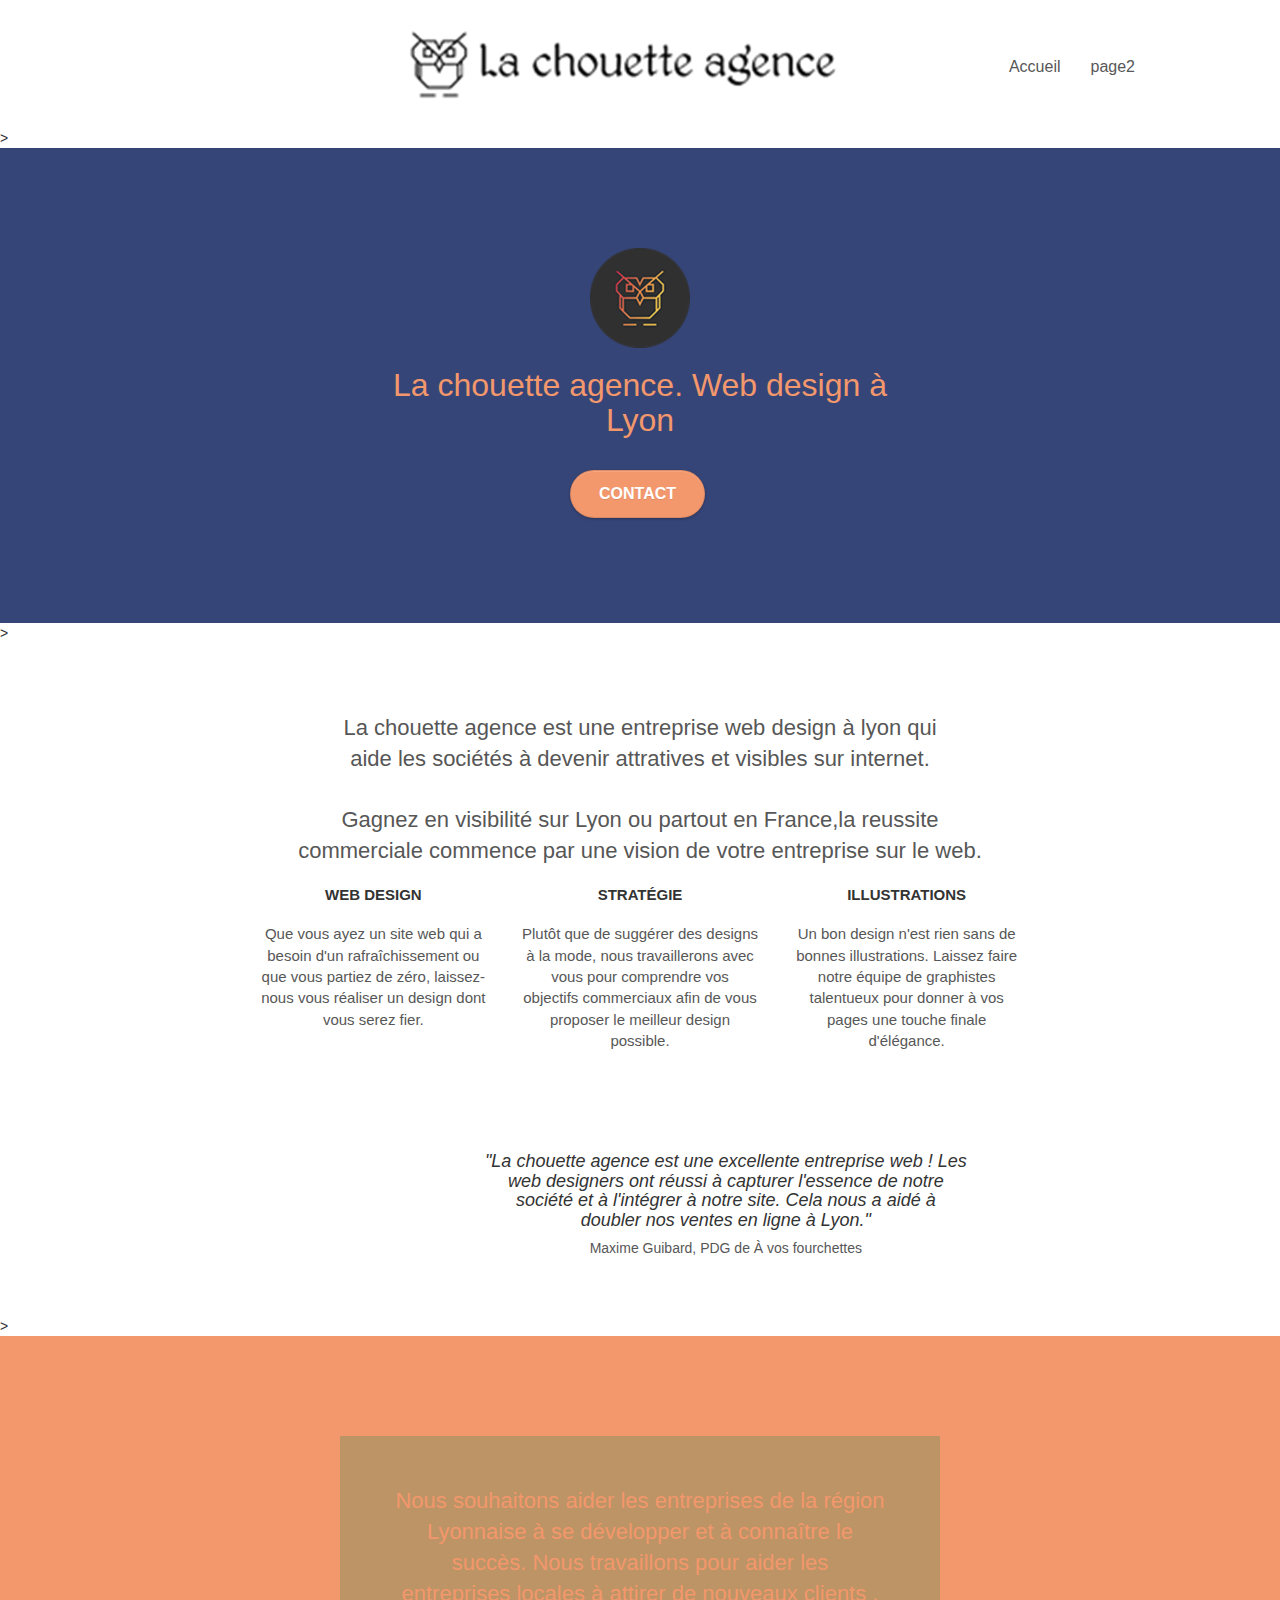
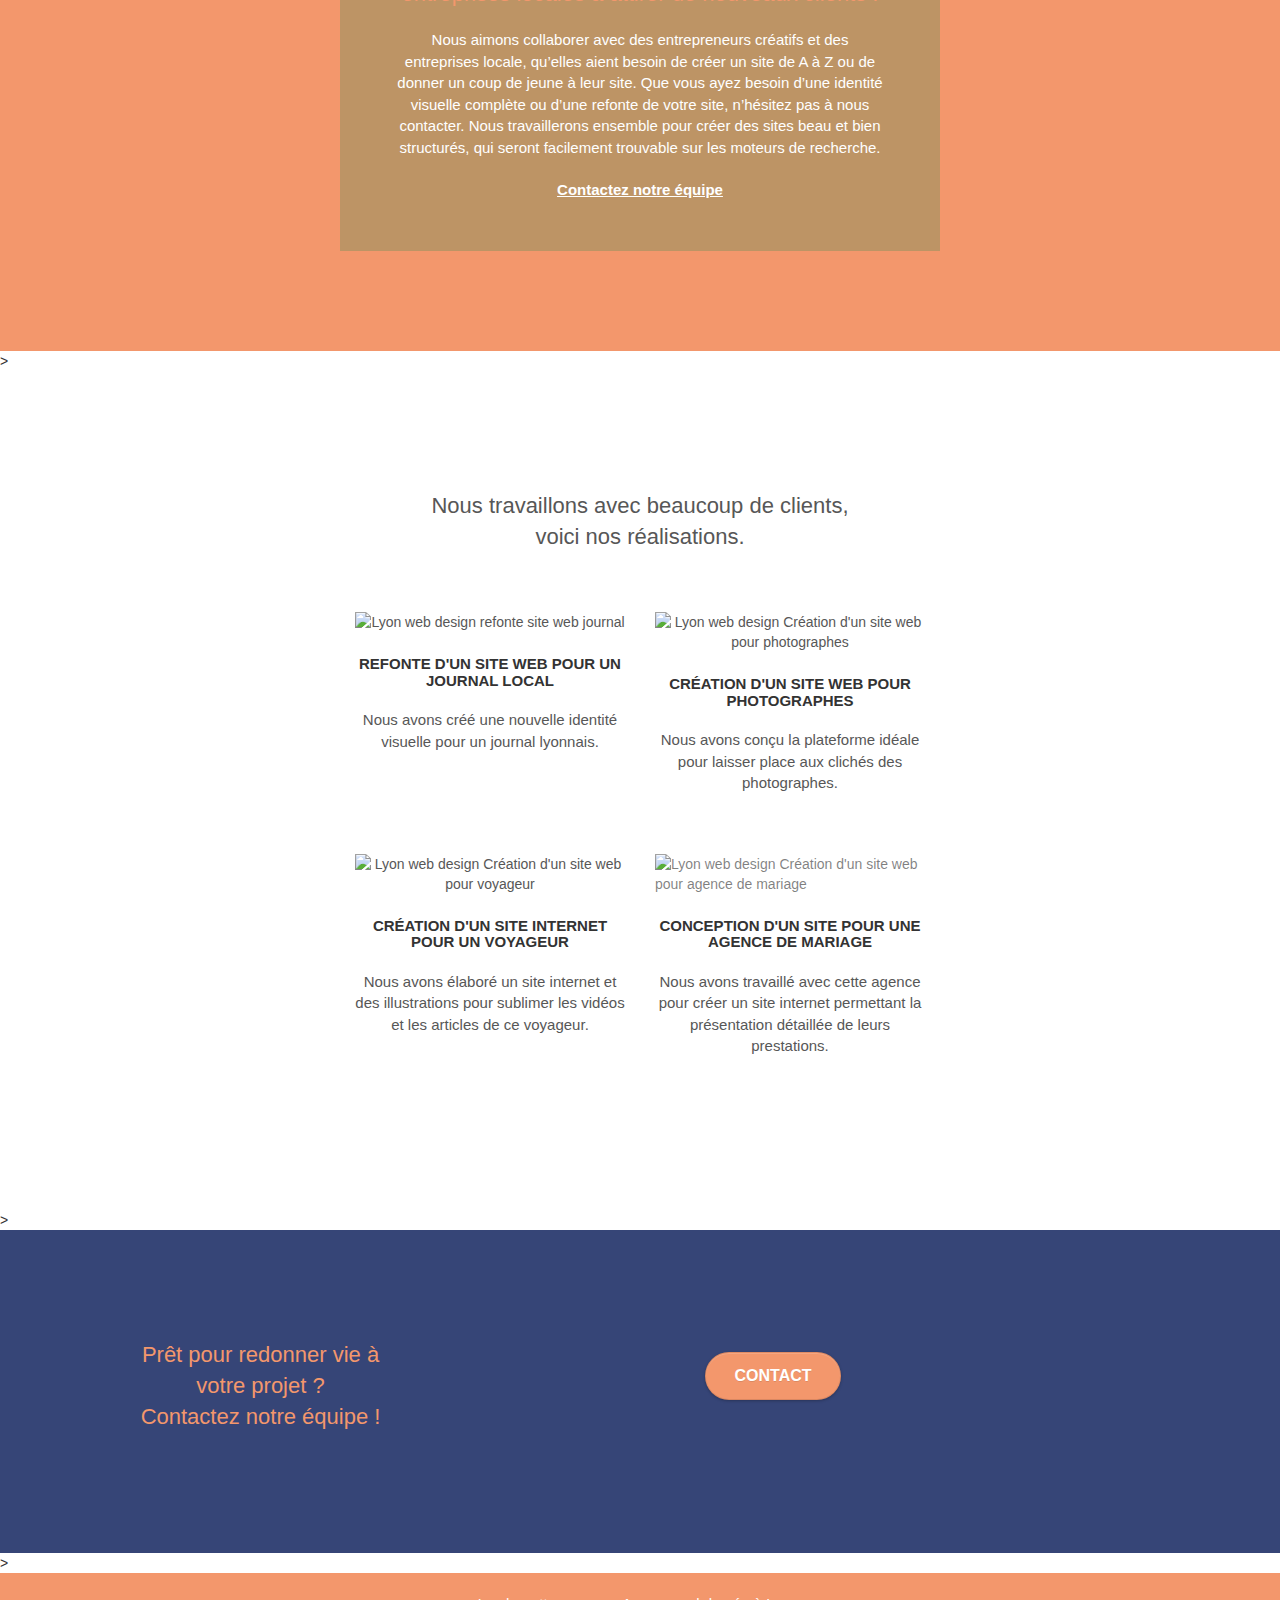
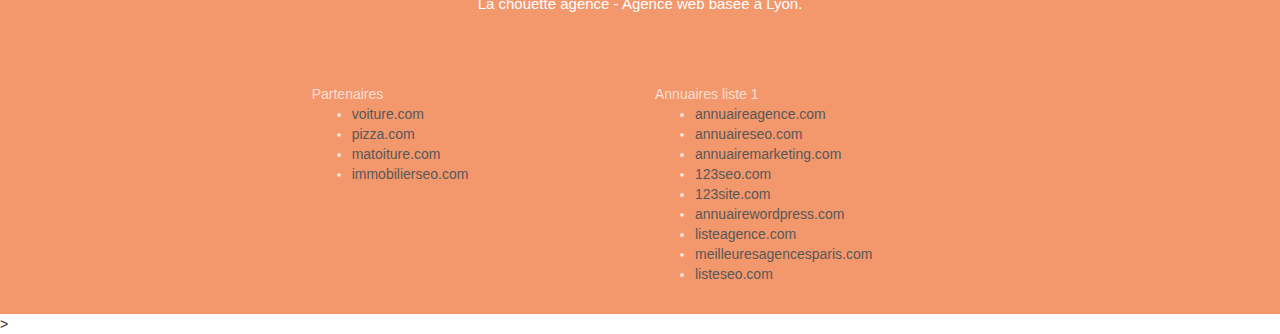
==== index.html @ c23e9126 "correction row" ====
<!doctype html>
<html lang="fr">
<head>
    <meta charset="utf-8">
    <meta name="description" content="La chouette agence est une entreprise web design à lyon qui aide les sociétés à devenir attratives et visibles sur internet. Gagnez en visibilité sur Lyon ou partout en France,la reussite commerciale commence par une vision de votre entreprise sur le web.">
    <meta name="viewport" content="width=device-width, initial-scale=1.0, viewport-fit=cover">
    <link rel="shortcut icon" type="image/png" href="favicon.jpg">
    
	<link rel="stylesheet" type="text/css" href="./css/bootstrap.min.css">
	<link rel="stylesheet" type="text/css" href="style.min.css">
	<link rel="stylesheet" type="text/css" href="./css/font-awesome.min.css">
	<link rel="stylesheet" type="text/css" href="./css/et-line.min.css">
	
    
	<script src="./js/jquery-2.1.0.min.js"></script>
	<script src="./js/bootstrap.min.js"></script>
	<script src="./js/blocs.min.js"></script>
	<script src="./js/jquery.touchSwipe.min.js" defer></script>
	<script src="./js/gmaps.min.js"></script>

	<title>La Chouette Agence Entreprise Web Design Lyon</title>
    
<!-- Analytics -->
 
<!-- Analytics END -->
    
</head>
<body>
<!-- Principal conteneur -->
	<main class="page-container">
<!-- bloc-0 -->
		<header class="bloc bgc-white l-bloc " id="bloc-0">
			<div class="container bloc-sm">
				<nav class="navbar row">
					<div class="navbar-header">
						<a class="navbar-brand" href="index.html"><img src="img/la-chouette-agence.png" alt="paris web design logo agence"/></a>
						<button id="nav-toggle" type="button" class="ui-navbar-toggle navbar-toggle" data-toggle="collapse" data-target=".navbar-1">
							<span class="sr-only">Toggle navigation</span><span class="icon-bar"></span><span class="icon-bar"></span><span class="icon-bar"></span>
						</button>
					</div>
					<div class="collapse navbar-collapse navbar-1 special-dropdown-nav">
						<ul class="site-navigation nav navbar-nav">
							<li>
								<a href="index.html">Accueil</a>
							</li>
							<li>
								<a href="page2.html">page2</a>
							</li>
						</ul>
					</div>
				</nav>
			</div>
		</header>>
<!-- bloc-0 END -->

<!-- bloc-1-presentation -->
		<section class="bloc bgc-dark-slate-blue bg-banniere d-bloc bg-t-edge bloc-bg-texture texture-paper b-parallax" id="bloc-1-hero">
			<div class="container bloc-lg">
				<div class="row tight-width-whitespace">
					<div class="col-sm-12">
						<img src="img/logo.png" class="logo center-block image-resize-mode" alt="logo La chouette agence web Design Lyon" />
						<h1 class="text-center hero-bloc-text tc-white ">La chouette agence. Web design à Lyon</h1>
						<div class="text-center">
						<a href="page2.html" class="btn btn-lg btn-clean btn-rd cta-hero btn-atomic-tangerine" id="cta-hero">Contact</a>
						</div>
					</div>
				</div>
			</div>
		</section>>
<!-- bloc-1-presentation END -->

<!-- bloc-2-services -->
		<section class="bloc bgc-white l-bloc" id="bloc-2-services">
			<div class="container bloc-md">
				<div class="row">
					<div class="col-sm-12 text-center">
						<h2>La chouette agence est une entreprise web design à lyon qui
						<br>
						aide les sociétés à devenir attratives et visibles sur internet.
						<br>
						<br>
						Gagnez en visibilité sur Lyon ou partout en France,la reussite
						<br>
						commerciale commence par une vision de votre entreprise sur le web.
						</h2>
					</div>
				</div>
				<div class="row voffset-lg med-width-whitespace">
					<div class="col-sm-4">
						<div class="text-center"><span class="et-icon-browser sm-shadow icon-dark-slate-blue icons icon-lg"></span>
						</div>
						<h3 class="mg-md text-center">Web design</h3>
						<p class="text-center ">
							Que vous ayez un site web qui a besoin d'un rafraîchissement ou que vous partiez de zéro, laissez-nous vous réaliser un design dont vous serez fier.
						</p>
					</div>
					<div class="col-sm-4">
						<div class="text-center"><span class="et-icon-presentation sm-shadow icon-dark-slate-blue icons icon-lg"></span>
						</div>
						<h3 class="mg-md text-center">Stratégie</h3>
						<p class="text-center ">
							Plutôt que de suggérer des designs à la mode, nous travaillerons avec vous pour comprendre vos objectifs commerciaux afin de vous proposer le meilleur design possible.
						</p>
					</div>
					<div class="col-sm-4">
						<div class="text-center"><span class="et-icon-edit sm-shadow icon-dark-slate-blue icons icon-lg"></span>
						</div>
						<h3 class="mg-md text-center">Illustrations</h3>
						<p class="text-center ">
							Un bon design n'est rien sans de bonnes illustrations. Laissez faire notre équipe de graphistes talentueux pour donner à vos pages une touche finale d'élégance.
						</p>
					</div>
				</div>
				<div class="row voffset-lg voffset">
					<div class="col-xs-12 col-md-8 col-md-offset-2 text-center">
						<h4>"La chouette agence est une excellente entreprise web ! Les <br>
						web designers ont réussi à capturer l'essence de notre <br>
						société et à l'intégrer à notre site. Cela nous a aidé à <br>
						doubler nos ventes en ligne à Lyon."</h4>
						<h5>Maxime Guibard, PDG de À vos fourchettes</h5>
					</div>
				</div>
			</div>
		</section>>
<!-- bloc-2-services END -->

<!-- bloc-3-what-i-do -->
		<section class="bloc tc-white bgc-atomic-tangerine bg-presentation d-bloc bloc-bg-texture texture-paper b-parallax" id="bloc-3-what-i-do">
			<div class="container bloc-lg">
				<div class="row tight-width-whitespace black-background">
					<div class="col-sm-12">
						<h2 class="mg-md text-center tc-white">
							Nous souhaitons aider les entreprises de la région Lyonnaise à se développer et à connaître le succès. Nous travaillons pour aider les entreprises locales à attirer de nouveaux clients .</h2>
						<p class="text-center white">
							Nous aimons collaborer avec des entrepreneurs créatifs et des entreprises locale, qu’elles aient besoin de créer un site de A à Z ou de donner un coup de jeune à leur site. Que vous ayez besoin d’une identité visuelle complète ou d’une refonte de votre site, n’hésitez pas à nous contacter. Nous travaillerons ensemble pour créer des sites beau et bien structurés, qui seront facilement trouvable sur les moteurs de recherche. <br><br><a class="ltc-white bold-link" href="page2.html">Contactez notre équipe</a>
						</p>
					</div>
				</div>
			</div>
		</section>>
<!-- bloc-3-what-i-do END -->

<!-- bloc-4-portfolio -->
		<section class="bloc bgc-white bg-lines-h2-bg bg-repeat l-bloc" id="bloc-4-portfolio">
			<div class="container bloc-lg">
				<div class="row">
					<div class="col-sm-12 text-center">
						<h2>Nous travaillons avec beaucoup de clients,<br>
							voici nos réalisations.</h2>
					</div>
				</div>
				<div class="row tight-width-whitespace portfolio-row">
					<div class="col-sm-6">
						<a href="#" data-lightbox="img/1.jpg" data-gallery-id="gallery-1" data-caption="Refonte d'un site web pour un journal local" data-frame="snapshot-lb"><img src="img/1.jpg" alt="Lyon web design refonte site web journal" class="img-responsive portfolio-thumb" /></a>
						<h3 class="mg-md text-center">Refonte d'un site web pour un journal local</h3>
						<p class="text-center">Nous avons créé une nouvelle identité visuelle pour un journal lyonnais.</p>
					</div>
					<div class="col-sm-6">
						<a href="#" data-lightbox="img/2.jpg" data-gallery-id="gallery-1" data-caption="Création d'un site web pour photographes" data-frame="snapshot-lb"><img src="img/2.jpg" class="img-responsive portfolio-thumb" alt="Lyon web design  Création d'un site web pour photographes" />
						</a>
						<h3 class="mg-md text-center">Création d'un site web pour photographes</h3>
						<p class="text-center">Nous avons conçu la plateforme idéale pour laisser place aux clichés des photographes.</p>
					</div>
				</div>
				<div class="row tight-width-whitespace portfolio-row">
					<div class="col-sm-6">
						<a href="#" data-lightbox="img/3.bmp" data-gallery-id="gallery-1" data-caption="Création d'un site internet pour un voyageur" data-frame="snapshot-lb"><img src="img/3.jpeg" class="img-responsive portfolio-thumb" alt="Lyon web design Création d'un site web pour voyageur"/></a>
						<h3 class="mg-md text-center">Création d'un site internet pour un voyageur</h3>
						<p class="text-center">Nous avons élaboré un site internet et des illustrations pour sublimer les vidéos et les articles de ce voyageur.</p>
					</div>
					<div class="col-sm-6">
						<a href="#" data-lightbox="img/4.bmp" data-gallery-id="gallery-1" data-caption="Conception d'un site pour une agence de mariage" data-frame="snapshot-lb"></a><img src="img/4.jpeg" class="img-responsive portfolio-thumb" alt="Lyon web design Création d'un site web pour agence de mariage" />
						<h3 class="mg-md text-center">Conception d'un site pour une agence de mariage</h3>
						<p class="text-center">Nous avons travaillé avec cette agence pour créer un site internet permettant la présentation détaillée de leurs prestations.</p>
					</div>
				</div>
			</div>
		</section>>
<!-- bloc-4-portfolio END -->

<!-- bloc-5-cta -->
		<section class="bloc bgc-dark-slate-blue bg-banniere d-bloc bloc-bg-texture texture-paper" id="bloc-5-cta">
			<div class="container bloc-lg">
				<div class="row">
					<h2 class="mg-md text-center tc-white">Prêt pour redonner vie à votre projet ?<br>Contactez notre équipe !</h2>
					<div class="col-sm-12 text-center">
						<a href="page2.html" class="btn btn-atomic-tangerine btn-clean btn-rd btn-lg cta-hero">Contact</a>
					</div>
				</div>
			</div>
		</section>>
<!-- bloc-5-cta END -->

<!-- Footer - bloc-8 -->
		<footer class="bloc bgc-atomic-tangerine d-bloc" id="bloc-8">
			<div class="container bloc-sm">
				<div class="row">
					<div class="col-sm-12">
						<p class="text-center white">La chouette agence - Agence web basée à Lyon.<br></p>
						<div class="row row-no-gutters social">
							<div class="col-sm-3">
								<div class="text-center">
									<a class="social" href="index.html"><span class="fa fa-twitter icon-md"></span></a>
								</div>
							</div>
							<div class="col-sm-3">
								<div class="text-center">
									<a class="social" href="index.html"><span class="fa fa-facebook icon-md"></span></a>
								</div>
							</div>
							<div class="col-sm-3">
								<div class="text-center">
									<a class="social" href="index.html"><span class="fa fa-dribbble icon-md"></span></a>
								</div>
							</div>
							<div class="col-sm-3">
								<div class="text-center">
									<a class="social" href="index.html"><span class="fa fa-instagram icon-md"></span></a>
								</div>
							</div>
							<div class="keywords" style="color:#F3976C;">Agence web à paris, stratégie web, web design, illustrations, design de site web, site web, web, internet, site internet, site</div>
						</div>
						<div class="row footer-li">
							<div class="col-sm-4">Partenaires
								<ul>
									<li><a href="voiture.com">voiture.com</a></li>
									<li><a href="pizza.com">pizza.com</a></li>
									<li><a href="matoiture.com">matoiture.com</a></li>
									<li><a href="immobilierseo.com">immobilierseo.com</a></li>
								</ul>		
							</div>
							<div class="col-sm-4">Annuaires liste 1
								<ul>
									<li><a href="annuaireagence.com">annuaireagence.com</a></li>
									<li><a href="annuaireseo.com">annuaireseo.com</a></li>
									<li><a href="annuairemarketing.com">annuairemarketing.com</a></li>
									<li><a href="123seoture.com">123seo.com</a></li>
									<li><a href="123site.com">123site.com</a></li>
									<li><a href="annuairewordpress.com">annuairewordpress.com</a></li>
									<li><a href="listeagence.com">listeagence.com</a></li>
									<li><a href="meilleuresagencesparis.com">meilleuresagencesparis.com</a></li>
									<li><a href="listeseo.com">listeseo.com</a></li>
								</ul>
							</div>
							<!-- <div class="col-sm-4">Annuaires liste 2
								<ul>
									<li><a href="betterseo.com">betterseo.com</a></li>
									<li><a href="ameliorerseo.com">ameliorerseo.com</a></li>
									<li><a href="seojuicelien.com">seojuicelien.com</a></li>
									<li><a href="meilleursliens.com">meilleursliens.com</a></li>
									<li><a href="liensagogo.com">liensagogo.com</a></li>
									<li><a href="backlink.com">backlink.com</a></li>
									<li><a href="linkjuiceannuaire.com">linkjuiceannuaire.com</a></li>
									<li><a href="remontersurgoogle.com">remontersurgoogle.com</a></li>
									<li><a href="vraiseofiable.com">vraiseofiable.com</a></li>
								</ul>
							</div> -->
						</div>
					</div>
				</div>
			</div>
		</footer>>
<!-- Footer - bloc-8 END -->

	</main>
<!-- Principal conteneur END -->
    

</body>
</html>
---- style.min.css ----
.logo {
  height: 100px;
}
a,
button {
  outline: 0 !important;
}
.scrollToTop,
a,
button {
  transition: all 0.3s ease-in-out;
}
body {
  margin: 0;
  padding: 0;
  background: #fff;
  overflow-x: hidden;
  -webkit-font-smoothing: antialiased;
  -moz-osx-font-smoothing: grayscale;
}
a:hover {
  text-decoration: none;
  cursor: pointer;
}
#page-loading-blocs-notifaction {
  position: fixed;
  top: 0;
  bottom: 0;
  width: 100%;
  z-index: 100000;
  background: url(img/pageload-spinner.gif) center center no-repeat #fff;
}
.bloc {
  width: 100%;
  clear: both;
  background: 50% 50% no-repeat;
  padding: 0 50px;
  -webkit-background-size: cover;
  -moz-background-size: cover;
  -o-background-size: cover;
  background-size: cover;
  position: relative;
}
.bloc .container {
  padding-left: 0;
  padding-right: 0;
}
.bloc-lg {
  padding: 100px 50px;
}
.bloc-md {
  padding: 50px;
}
.bloc-sm {
  padding: 20px 50px;
}
.bg-b-edge,
.bg-bl-edge,
.bg-br-edge,
.bg-center,
.bg-l-edge,
.bg-r-edge,
.bg-repeat,
.bg-t-edge,
.bg-tl-edge,
.bg-tr-edge {
  -webkit-background-size: auto !important;
  -moz-background-size: auto !important;
  -o-background-size: auto !important;
  background-size: auto !important;
}
.bg-repeat {
  background: 0 0;
}
.bg-t-edge {
  background: top no-repeat;
}
.bloc-bg-texture::before {
  content: "";
  background-size: 2px 2px;
  position: absolute;
  top: 0;
  bottom: 0;
  left: 0;
  right: 0;
}
.texture-paper::before {
  background: url(img/texture-paper.png);
  background-size: 280px 280px;
}
.b-parallax {
  background-attachment: fixed;
}
.d-bloc {
  color: rgba(255, 255, 255, 0.7);
}
.d-bloc button:hover {
  color: rgba(255, 255, 255, 0.9);
}
.d-bloc .icon-round,
.d-bloc .icon-rounded,
.d-bloc .icon-semi-rounded-a,
.d-bloc .icon-semi-rounded-b,
.d-bloc .icon-square {
  border-color: rgba(255, 255, 255, 0.9);
}
.d-bloc .divider-h span {
  border-color: rgba(255, 255, 255, 0.2);
}
.d-bloc .a-btn,
.d-bloc .navbar a,
.d-bloc .navbar-brand,
.d-bloc a .icon-lg,
.d-bloc a .icon-md,
.d-bloc a .icon-sm,
.d-bloc a .icon-xl,
.d-bloc h1 a,
.d-bloc h2 a,
.d-bloc h3 a,
.d-bloc h4 a,
.d-bloc h5 a,
.d-bloc h6 a,
.d-bloc p a {
  color: rgba(255, 255, 255, 0.6);
}
.d-bloc .a-btn:hover,
.d-bloc .navbar a:hover,
.d-bloc .navbar-brand:hover,
.d-bloc a:hover .icon-lg,
.d-bloc a:hover .icon-md,
.d-bloc a:hover .icon-sm,
.d-bloc a:hover .icon-xl,
.d-bloc h1 a:hover,
.d-bloc h2 a:hover,
.d-bloc h3 a:hover,
.d-bloc h4 a:hover,
.d-bloc h5 a:hover,
.d-bloc h6 a:hover,
.d-bloc p a:hover {
  color: rgba(255, 255, 255, 1);
}
.d-bloc .navbar-toggle .icon-bar {
  background: rgba(255, 255, 255, 1);
}
.d-bloc .btn-wire,
.d-bloc .btn-wire:hover {
  color: rgba(255, 255, 255, 1);
  border-color: rgba(255, 255, 255, 1);
}
.d-bloc .panel {
  color: rgba(0, 0, 0, 0.5);
}
.d-bloc .panel button:hover {
  color: rgba(0, 0, 0, 0.7);
}
.d-bloc .panel icon {
  border-color: rgba(0, 0, 0, 0.7);
}
.d-bloc .panel .divider-h span {
  border-color: rgba(0, 0, 0, 0.1);
}
.d-bloc .panel .a-btn {
  color: rgba(0, 0, 0, 0.6);
}
.d-bloc .panel .a-btn:hover {
  color: rgba(0, 0, 0, 1);
}
.d-bloc .panel,
.l-bloc {
  color: rgba(0, 0, 0, 0.5);
}
.d-bloc .panel button:hover,
.l-bloc button:hover {
  color: rgba(0, 0, 0, 0.7);
}
.l-bloc .icon-round,
.l-bloc .icon-rounded,
.l-bloc .icon-semi-rounded-a,
.l-bloc .icon-semi-rounded-b,
.l-bloc .icon-square {
  border-color: rgba(0, 0, 0, 0.7);
}
.d-bloc .panel .divider-h span,
.l-bloc .divider-h span {
  border-color: rgba(0, 0, 0, 0.1);
}
.d-bloc .panel .a-btn,
.l-bloc .a-btn,
.l-bloc .navbar a,
.l-bloc .navbar-brand,
.l-bloc a .icon-lg,
.l-bloc a .icon-md,
.l-bloc a .icon-sm,
.l-bloc a .icon-xl,
.l-bloc h1 a,
.l-bloc h2 a,
.l-bloc h3 a,
.l-bloc h4 a,
.l-bloc h5 a,
.l-bloc h6 a,
.l-bloc p a {
  color: rgba(0, 0, 0, 0.6);
}
.d-bloc .panel .a-btn:hover,
.l-bloc .a-btn:hover,
.l-bloc .navbar a:hover,
.l-bloc .navbar-brand:hover,
.l-bloc a:hover .icon-lg,
.l-bloc a:hover .icon-md,
.l-bloc a:hover .icon-sm,
.l-bloc a:hover .icon-xl,
.l-bloc h1 a:hover,
.l-bloc h2 a:hover,
.l-bloc h3 a:hover,
.l-bloc h4 a:hover,
.l-bloc h5 a:hover,
.l-bloc h6 a:hover,
.l-bloc p a:hover {
  color: rgba(0, 0, 0, 1);
}
.l-bloc .navbar-toggle .icon-bar {
  color: rgba(0, 0, 0, 0.6);
}
.d-bloc .panel .btn-wire,
.d-bloc .panel .btn-wire:hover,
.l-bloc .btn-wire,
.l-bloc .btn-wire:hover {
  color: rgba(0, 0, 0, 0.7);
  border-color: rgba(0, 0, 0, 0.3);
}
.voffset {
  margin-top: 30px;
}
.voffset-lg {
  margin-top: 80px;
}
.row-no-gutters {
  margin-right: 0;
  margin-left: 0;
}
.row.row-no-gutters > [class*=" col-"],
.row.row-no-gutters > [class^="col-"] {
  padding-right: 0;
  padding-left: 0;
}
#bloc-1-hero h1 {
  font-size: 32px;
}
.navbar {
  margin-bottom: 0;
  z-index: 1;
}
.navbar-brand {
  height: auto;
  padding: 3px 15px;
  font-size: 25px;
  font-weight: 400;
  font-weight: 600;
  line-height: 44px;
}
.navbar-brand img {
  max-height: 200px;
  margin: 0 5px 0 0;
  display: inline;
}
.navbar-brand img[src$="svg"] {
  min-width: 100px;
}
.nav-center .navbar-brand img {
  margin: 0;
}
.navbar .nav {
  padding-top: 2px;
  margin-right: -16px;
  float: right;
  z-index: 1;
}
.nav-invert .navbar .nav,
.nav > li {
  float: left;
}
.nav > li {
  margin-top: 4px;
  font-size: 16px;
}
.navbar-nav .open .dropdown-menu > li > a {
  text-align: inherit;
}
.nav > li a:focus,
.nav > li a:hover {
  background: 0 0;
}
.navbar-toggle {
  margin: 10px 10px 0 0;
  border: 0;
}
.navbar-toggle:hover {
  background: 0 0 !important;
}
.navbar-toggle .icon-bar {
  background-color: rgba(0, 0, 0, 0.5);
  width: 26px;
}
.nav-invert .navbar-brand,
.nav-invert .navbar-header {
  float: right;
  position: relative;
  z-index: 2;
}
@media (min-width: 768px) {
  .site-navigation {
    position: absolute;
    top: 50%;
    right: 20px;
    transform: translate(0, -50%);
    -webkit-transform: translateY(-50%);
  }
  .nav > li .dropdown-menu a,
  .nav > li .dropdown-menu a:hover {
    color: #484848;
  }
  .nav-invert .site-navigation {
    left: 0;
    right: 0;
  }
  .nav-center {
    text-align: center;
  }
  .nav-center .navbar-header {
    width: 100%;
  }
  .nav-center .nav > li,
  .nav-center .navbar-brand,
  .nav-center .navbar-header {
    float: none;
    display: inline-block;
  }
  .nav-center .site-navigation {
    position: relative;
    width: 100%;
    right: 0;
    margin-right: 0;
    margin-top: 20px;
  }
  .nav-center.mini-nav .navbar-toggle {
    float: none;
    margin: 10px auto 0;
  }
}
.nav > li > .dropdown a {
  background: 0 0 !important;
  display: block;
  padding: 14px 15px;
}
nav .caret {
  margin: 0 5px;
}
.dropdown-menu .dropdown-menu {
  top: -8px;
  left: 100%;
}
.dropdown-menu .dropmenu-flow-right {
  top: 100%;
  left: 0;
  margin-left: -1px;
  border-top-left-radius: 0;
  border-top-right-radius: 0;
}
.dropdown-menu .dropdown span {
  border: 4px solid #000;
  border-top-color: transparent;
  border-right-color: transparent;
  border-bottom-color: transparent;
  margin: 6px -5px 0 0 !important;
  float: right;
}
.mg-lg,
.mg-md {
  margin-top: 10px;
}
.mg-md {
  margin-bottom: 20px;
}
.mg-lg {
  margin-bottom: 40px;
}
.btn {
  margin: 0 5px 5px 0;
}
.btn.pull-right {
  margin: 0 0 5px 5px;
}
.btn-d,
.btn-d:focus,
.btn-d:hover {
  color: #fff;
  background: rgba(0, 0, 0, 0.3);
}
.btn-rd {
  border-radius: 40px;
}
.btn-clean {
  border: 1px solid rgba(0, 0, 0, 0.08);
  border-bottom-color: rgba(0, 0, 0, 0.1);
  text-shadow: 0 1px 0 rgba(0, 0, 1, 0.1);
  box-shadow: 0 1px 3px rgba(0, 0, 1, 0.25),
    inset 0 1px 0 0 rgba(255, 255, 255, 0.15);
}
.icon-md {
  font-size: 30px !important;
}
.icon-lg {
  font-size: 60px !important;
}
.sm-shadow {
  text-shadow: 0 1px 2px rgba(0, 0, 0, 0.3);
}
.panel-sq,
.panel-sq .panel-footer,
.panel-sq .panel-heading {
  border-radius: 0;
}
.panel-rd {
  border-radius: 30px;
}
.panel-rd .panel-heading {
  border-radius: 29px 29px 0 0;
}
.panel-rd .panel-footer {
  border-radius: 0 0 29px 29px;
}
.form-control {
  border-color: rgba(0, 0, 0, 0.1);
  box-shadow: none;
}
.scrollToTop {
  width: 40px;
  height: 40px;
  position: fixed;
  bottom: 20px;
  right: 20px;
  opacity: 0;
  z-index: 500;
}
.scrollToTop span {
  margin-top: 6px;
}
.showScrollTop {
  font-size: 14px;
  opacity: 1;
}
a[data-lightbox] {
  position: relative;
  display: block;
  text-align: center;
}
a[data-lightbox]:hover::before {
  content: "+";
  font-family: HelveticaNeue-Light, "Helvetica Neue Light", "Helvetica Neue",
    Helvetica, Arial;
  font-size: 32px;
  width: 50px;
  height: 50px;
  margin-left: -25px;
  border-radius: 50%;
  background: rgba(0, 0, 0, 0.6);
  color: #fff;
  font-weight: 100;
  z-index: 1;
  position: absolute;
  top: 50%;
  transform: translateY(-50%);
  -webkit-transform: translateY(-50%);
}
.close-lightbox,
.lightbox-caption,
.next-lightbox,
.prev-lightbox {
  background: rgba(0, 0, 0, 0.5);
  position: absolute;
}
a[data-lightbox]:hover img {
  opacity: 0.6;
  -webkit-animation-fill-mode: none;
  animation-fill-mode: none;
}
#lightbox-modal {
  display: flex;
  align-items: center;
}
#lightbox-modal .modal-dialog {
  width: 90%;
  max-width: 900px;
  margin: 0 auto;
}
#lightbox-modal .modal-dialog img {
  max-height: 90vh;
  margin: 0 auto;
}
.lightbox-caption {
  padding: 20px;
  color: #fff;
  left: 15px;
  right: 15px;
  bottom: 5px;
}
.close-lightbox {
  color: #fff;
  font-size: 30px;
  top: 20px;
  right: 20px;
  z-index: 20;
  border: none;
  line-height: 30px;
  padding: 0 9px 5px;
  opacity: 0.3;
}
.close-lightbox:hover,
.next-lightbox:hover,
.prev-lightbox:hover {
  opacity: 1;
  color: #fff;
}
.next-lightbox,
.prev-lightbox {
  font-size: 20px;
  color: rgba(255, 255, 255, 0.9);
  transition: all 0.2s ease-in-out;
  top: 45%;
  z-index: 1;
  opacity: 0.4;
}
.next-lightbox {
  padding: 6px 8px 1px 13px;
  right: 25px;
}
.prev-lightbox {
  padding: 6px 13px 1px 10px;
  left: 25px;
}
.snapshot-lb .modal-body {
  padding-bottom: 45px;
}
.snapshot-lb .lightbox-caption {
  padding: 0;
  color: rgba(0, 0, 0, 0.5);
  background: 0 0;
}
.btn,
a,
h1,
h2,
h3,
h4,
h5,
h6,
label,
p {
  font-family: helvetica;
  font-weight: 400;
  color: #575757 !important;
}
h4 {
  font-style: italic;
}
.container {
  max-width: 1000px;
}
.hero-bloc-text {
  font-size: 38px;
}
.hero-bloc-text-sub {
  font-size: 36px;
}
.statement-bloc-text {
  line-height: 26px;
  font-style: italic;
  font-size: 20px;
  text-align: center;
  font-weight: lighter;
  max-width: 520px;
  margin: auto;
}
.cta-hero,
h3 {
  text-transform: uppercase;
  font-weight: 700;
}
p {
  font-size: 15px;
}
.tight-width-whitespace {
  max-width: 600px;
  margin: auto;
}
.h1 {
  font-size: 20px;
  font-family: "Open Sans";
}
.cta-hero {
  margin-top: 22px;
  color: #fff !important;
  padding: 12px 28px;
  font-size: 16px;
}
h1,
h3,
h4 {
  color: #333 !important;
}
.social {
  max-width: 400px;
  margin: auto;
}
h2 {
  font-size: 22px;
  line-height: 1.4em;
}
h3 {
  font-size: 15px;
}
.med-width-whitespace {
  max-width: 800px;
  margin: auto;
  box-shadow: 0 0 0 #000;
}
.icons {
  margin-bottom: 14px;
  margin-top: 24px;
}
.white {
  color: #fff !important;
}
.portfolio-thumb {
  margin-bottom: 24px;
}
.portfolio-row {
  margin-bottom: 44px;
  margin-top: 50px;
}
.avatar {
  box-shadow: 0 4px 9px rgba(0, 0, 0, 0.3);
}
.black-background {
  background-color: rgba(165, 147, 99, 0.7);
  padding: 40px;
}
.bold-link {
  font-weight: 900;
  text-decoration: underline !important;
}
.bgc-white {
  background-color: #fff;
}
.bgc-dark-slate-blue {
  background-color: #364577;
}
.bgc-atomic-tangerine {
  background-color: #f3976c;
}
.tc-white {
  color: #f3976c !important;
}
.btn-atomic-tangerine {
  background: #f3976c;
  color: #fff !important;
}
.btn-atomic-tangerine:hover {
  background: #c27956 !important;
  color: #fff !important;
}
.ltc-white {
  color: #fff !important;
}
.ltc-white:hover {
  color: #ccc !important;
}
.ltc-atomic-tangerine {
  color: #f3976c !important;
}
.ltc-atomic-tangerine:hover {
  color: #c27956 !important;
}
.icon-dark-slate-blue {
  color: #364577 !important;
  border-color: #364577 !important;
}
.bg-dots-bg {
  background-image: url(img/dots-bg.png);
}
.bg-lines-h2-bg {
  background-image: url(img/lines-h2-bg.png);
}
.bg-banniere {
  background-image: url(img/la-chouette-agence-banniere.jpg);
}
.bg-presentation {
  background-image: url(img/image-de-presentation.bmp);
}
@media (max-width: 1024px) {
  .bloc {
    padding-left: 20px;
    padding-right: 20px;
  }
  .bloc-tile-2.full-width-bloc .container,
  .bloc-tile-3.full-width-bloc .container,
  .bloc-tile-4.full-width-bloc .container,
  .bloc.full-width-bloc {
    padding-left: 0;
    padding-right: 0;
  }
}
@media (max-width: 992px) and (min-width: 768px) {
  .navbar .nav {
    max-width: 80%;
  }
  .nav-center.navbar .nav {
    max-width: 100%;
  }
}
@media only screen and (min-device-width: 768px) and (max-device-width: 1024px) and (orientation: landscape) {
  .b-parallax {
    background-attachment: scroll;
  }
}
@media only screen and (min-device-width: 1024px) and (max-device-width: 1366px) and (-webkit-min-device-pixel-ratio: 1.5) {
  .b-parallax {
    background-attachment: scroll;
  }
}
@media (max-width: 991px) {
  .container {
    width: 100%;
  }
  .b-parallax {
    background-attachment: scroll;
  }
  #hero-bloc,
  .page-container {
    overflow-x: hidden;
    position: relative;
  }
  .bloc {
    padding-left: constant(safe-area-inset-left);
    padding-right: constant(safe-area-inset-right);
  }
  .bloc-group,
  .bloc-group .bloc {
    display: block;
    width: 100%;
  }
  .bloc-fill-screen .fill-bloc-bottom-edge,
  .bloc-fill-screen .fill-bloc-top-edge {
    padding: 0 20px;
    padding-left: constant(safe-area-inset-left);
    padding-right: constant(safe-area-inset-right);
  }
}
@media (max-width: 767px) {
  .page-container {
    overflow-x: hidden;
    position: relative;
  }
  #disqus_thread,
  h1,
  h2,
  h3,
  h4,
  h5,
  h6,
  p {
    padding-left: 10px !important;
    padding-right: 10px !important;
  }
  .b-parallax {
    background-attachment: scroll;
  }
  .navbar .nav {
    padding-top: 0;
    border-top: 1px solid rgba(0, 0, 0, 0.2);
    float: none !important;
  }
  .navbar.row {
    margin-left: 0;
    margin-right: 0;
  }
  .site-navigation {
    position: inherit;
    transform: none;
    -webkit-transform: none;
    -ms-transform: none;
  }
  .nav > li {
    margin-top: 0;
    border-bottom: 1px solid rgba(0, 0, 0, 0.1);
    background: rgba(0, 0, 0, 0.05);
    text-align: left;
    padding-left: 15px;
    width: 100%;
  }
  .nav > li:hover {
    background: rgba(0, 0, 0, 0.08);
  }
  .dropdown .dropdown a .caret {
    float: none;
    margin: 5px 0 0 10px !important;
    border: 4px solid #000;
    border-bottom-color: transparent;
    border-right-color: transparent;
    border-left-color: transparent;
  }
  #hero-bloc .navbar .nav {
    background: rgba(0, 0, 0, 0.8);
  }
  #hero-bloc .navbar .nav a {
    color: rgba(255, 255, 255, 0.6);
  }
  .hero {
    padding: 50px 0;
  }
  .hero-nav {
    left: -1px;
    right: -1px;
  }
  .navbar-collapse {
    padding: 0;
    overflow-x: hidden;
    -webkit-box-shadow: none;
    box-shadow: none;
  }
  .navbar-brand img {
    max-height: 40px;
    width: auto;
  }
  .nav-invert .navbar-header {
    float: none;
    width: 100%;
  }
  .nav-invert .navbar-toggle {
    float: left;
    margin-left: 10px;
  }
  .bloc {
    padding-left: 0;
    padding-right: 0;
  }
  .bloc-lg,
  .bloc-xl,
  .bloc-xxl {
    padding: 40px 0;
  }
  .bloc-fill-screen .fill-bloc-bottom-edge,
  .bloc-fill-screen .fill-bloc-top-edge,
  .bloc-md,
  .bloc-sm,
  .bloc-tile-2 .container,
  .bloc-tile-3 .container,
  .bloc-tile-4 .container {
    padding-left: 0;
    padding-right: 0;
  }
  .a-block {
    padding: 0 10px;
  }
  .btn-dwn {
    display: none;
  }
  .voffset {
    margin-top: 5px;
  }
  .voffset-md {
    margin-top: 20px;
  }
  .voffset-lg {
    margin-top: 30px;
  }
  form {
    padding: 5px;
  }
  .close-lightbox {
    display: inline-block;
  }
  .blocsapp-device-iphone5 {
    background-size: 216px 425px;
    padding-top: 60px;
    width: 216px;
    height: 425px;
  }
  .blocsapp-device-iphone5 img {
    width: 180px;
    height: 320px;
  }
  .bloc-mob-center-text {
    text-align: center;
  }
}
@media (max-width: 400px) {
  .bloc {
    padding-left: 0;
    padding-right: 0;
  }
}
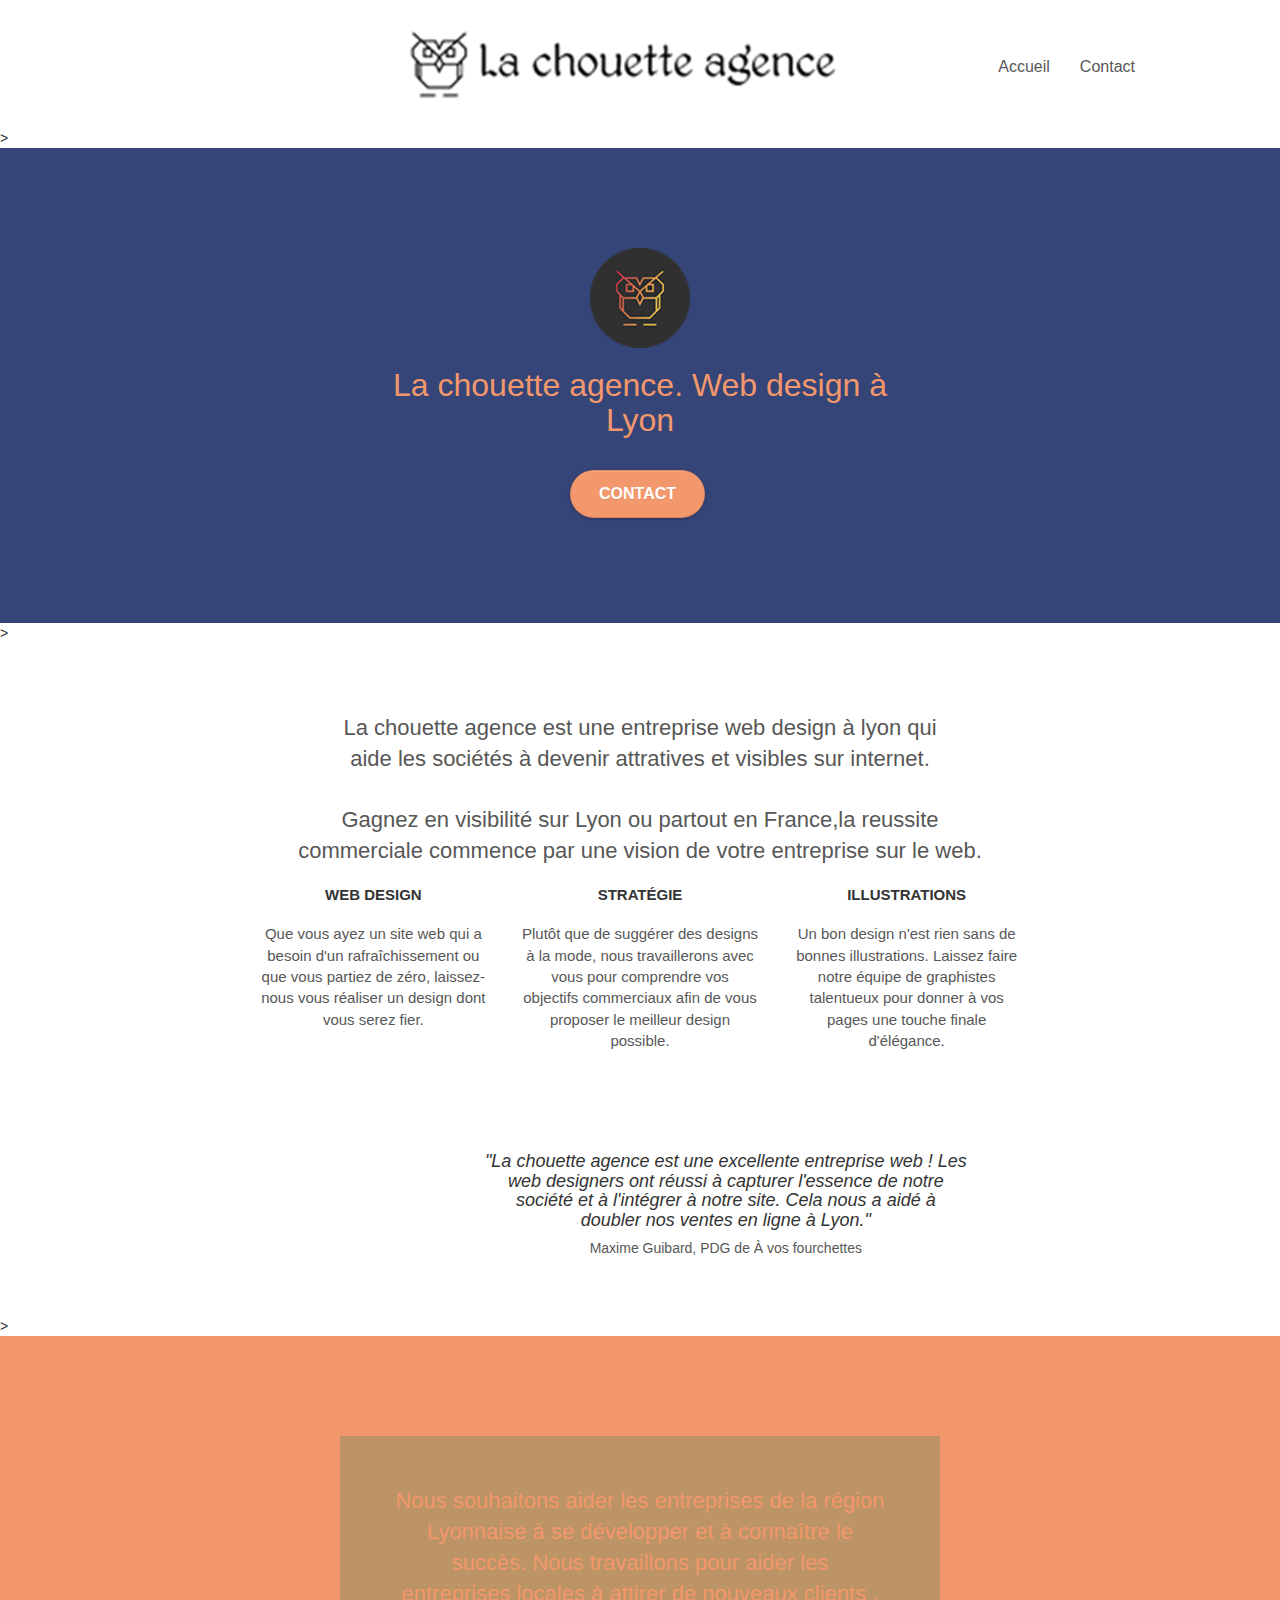
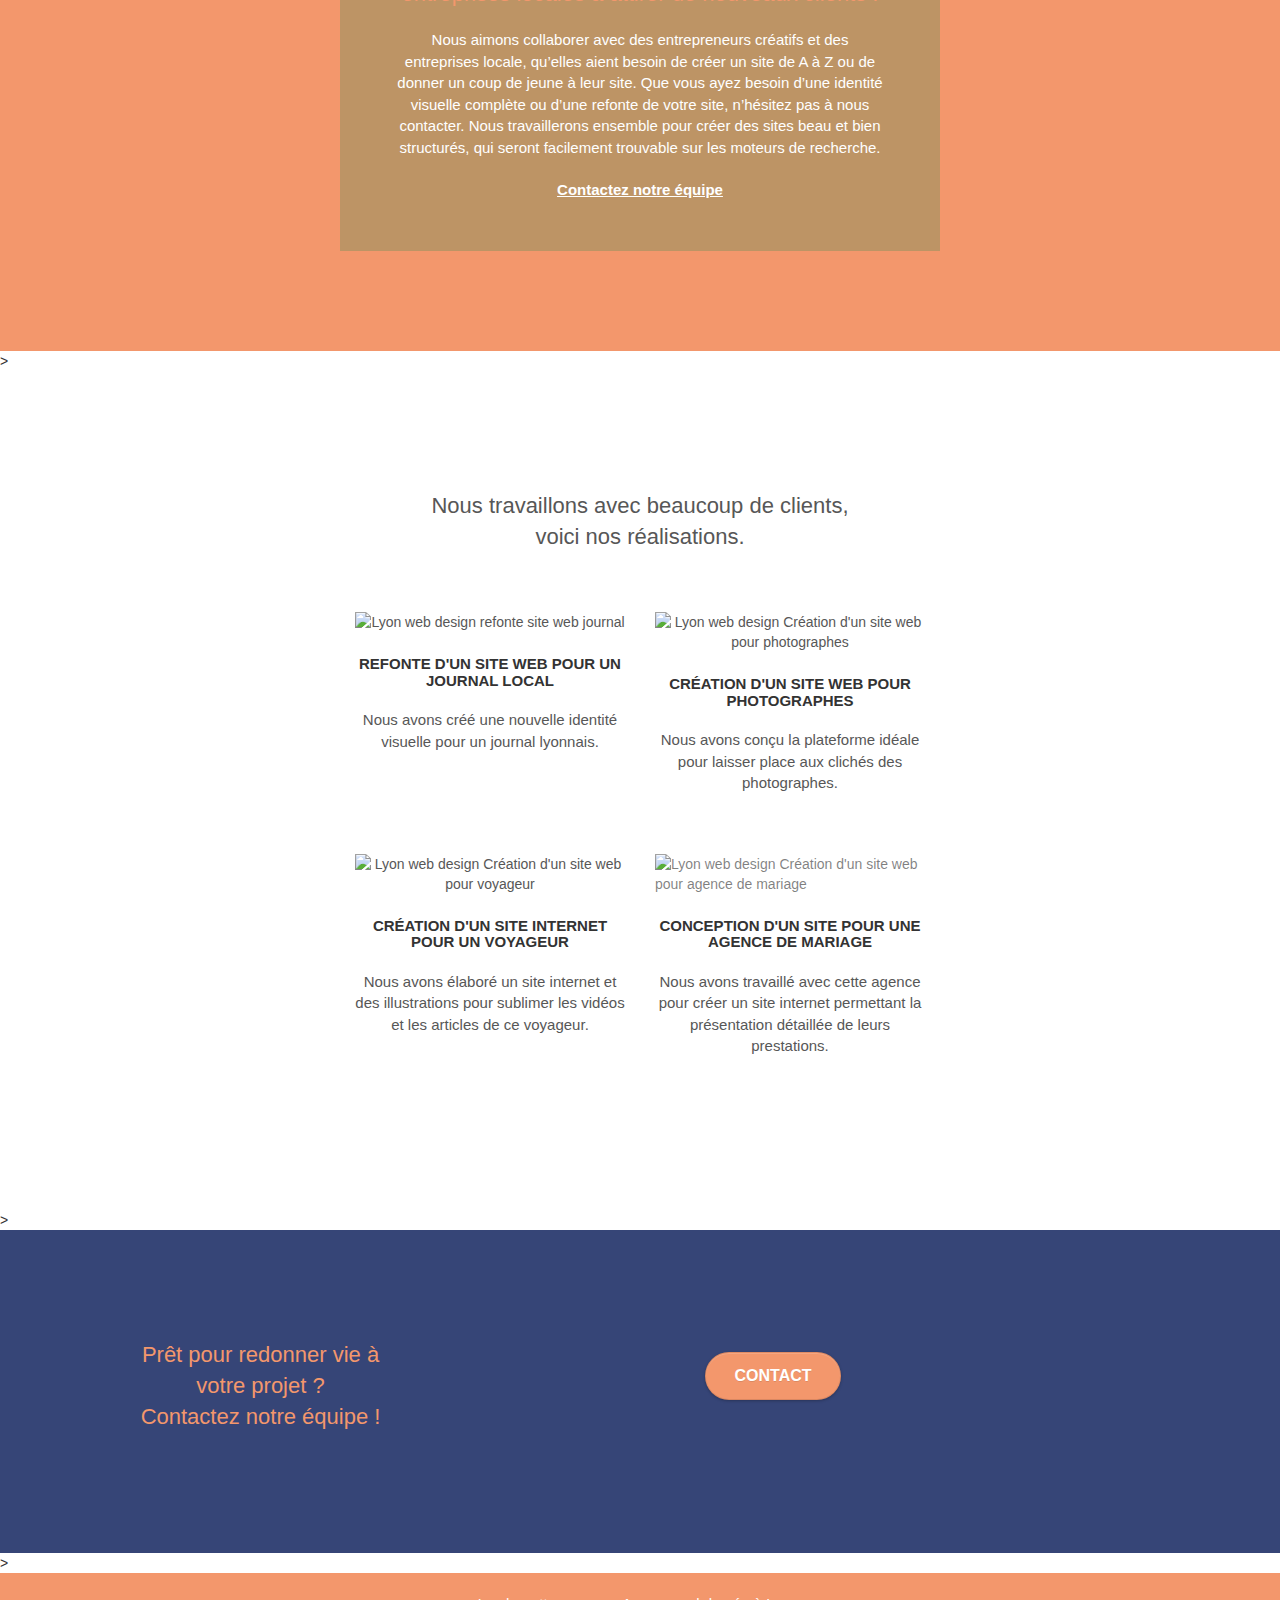
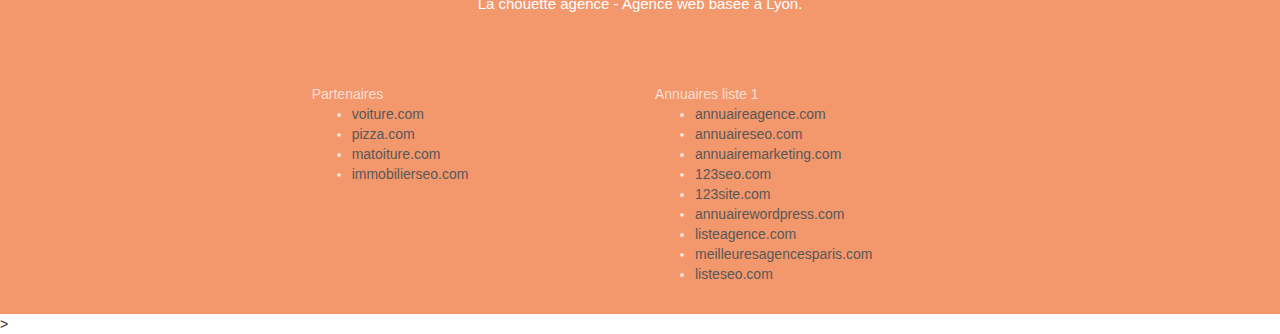
==== commit b59e3099: "travail page contact" ====
--- a/index.html
+++ b/index.html
@@ -33,7 +33,7 @@
 			<div class="container bloc-sm">
 				<nav class="navbar row">
 					<div class="navbar-header">
-						<a class="navbar-brand" href="index.html"><img src="img/la-chouette-agence.png" alt="paris web design logo agence"/></a>
+						<a class="navbar-brand" href="index.html"><img class="chouette" src="img/la-chouette-agence.png" alt="paris web design logo agence"/></a>
 						<button id="nav-toggle" type="button" class="ui-navbar-toggle navbar-toggle" data-toggle="collapse" data-target=".navbar-1">
 							<span class="sr-only">Toggle navigation</span><span class="icon-bar"></span><span class="icon-bar"></span><span class="icon-bar"></span>
 						</button>
@@ -44,7 +44,7 @@
 								<a href="index.html">Accueil</a>
 							</li>
 							<li>
-								<a href="page2.html">page2</a>
+								<a href="contact.html">Contact</a>
 							</li>
 						</ul>
 					</div>
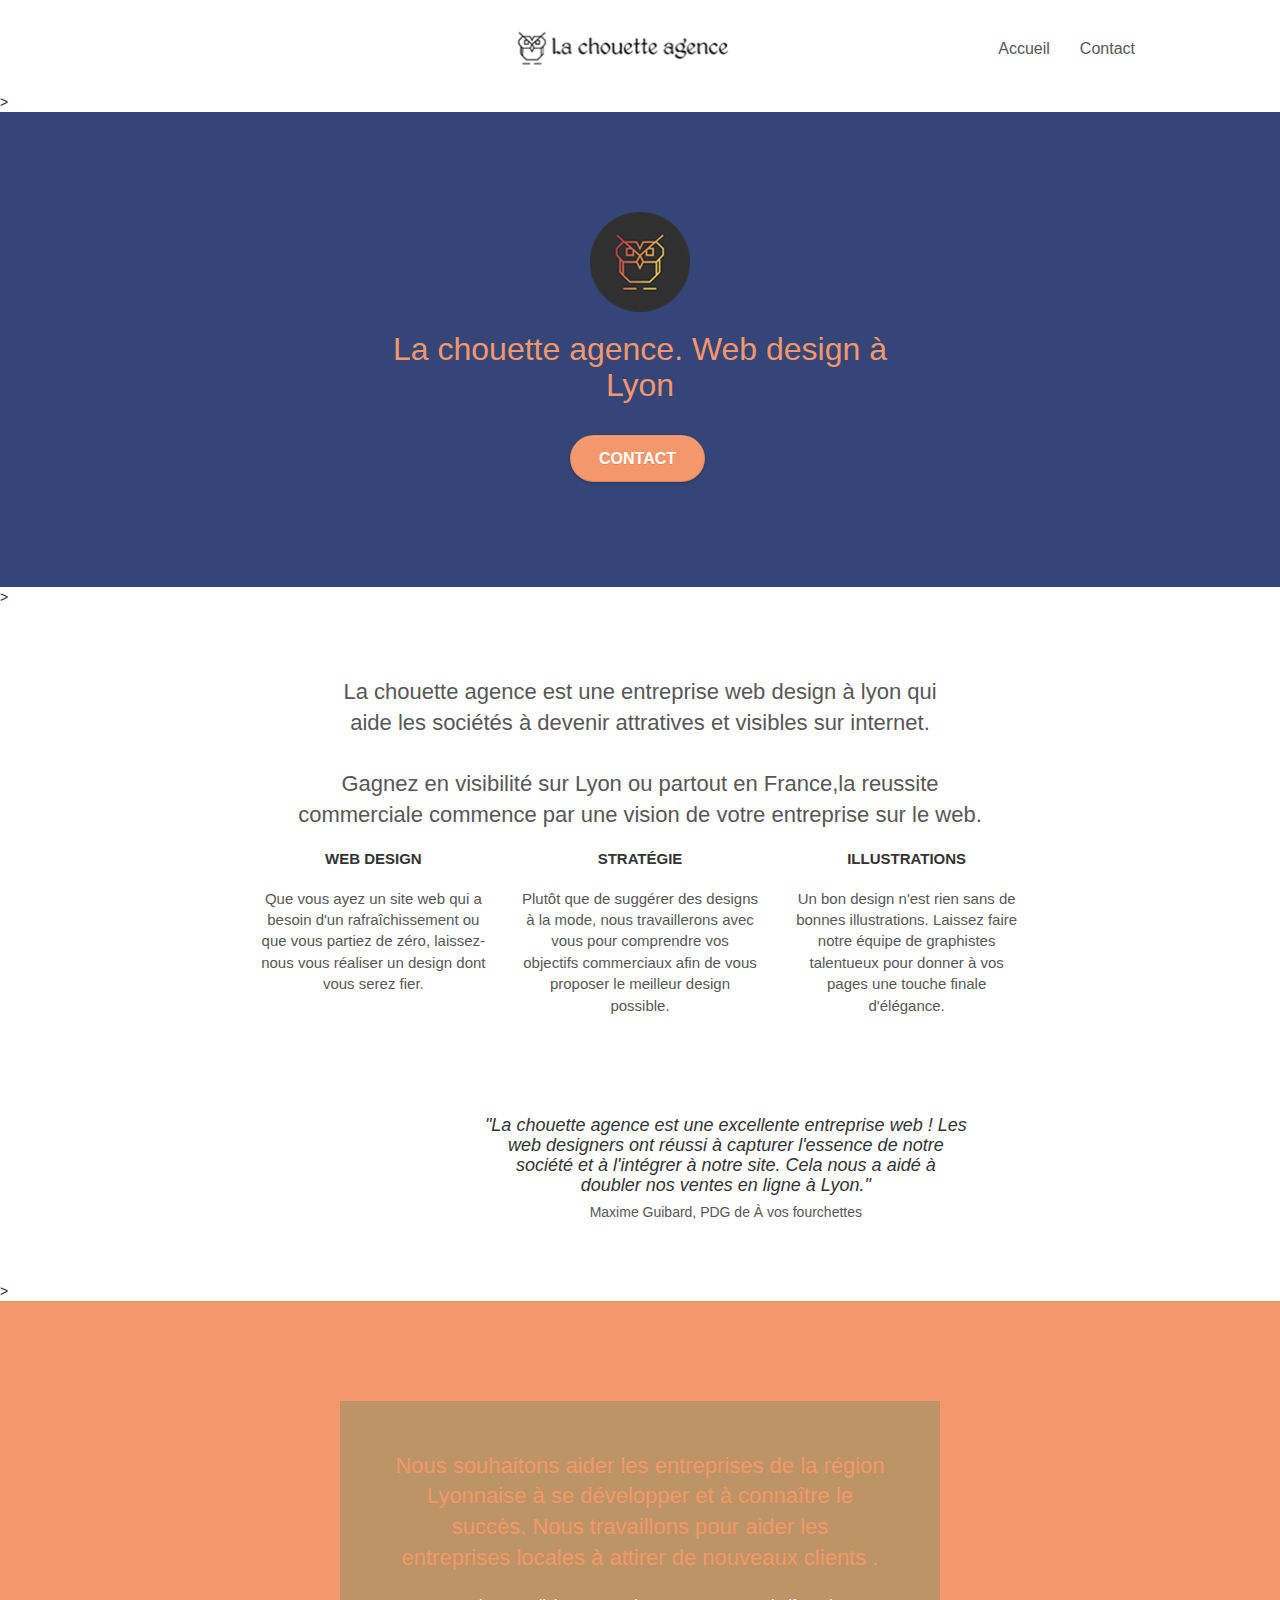
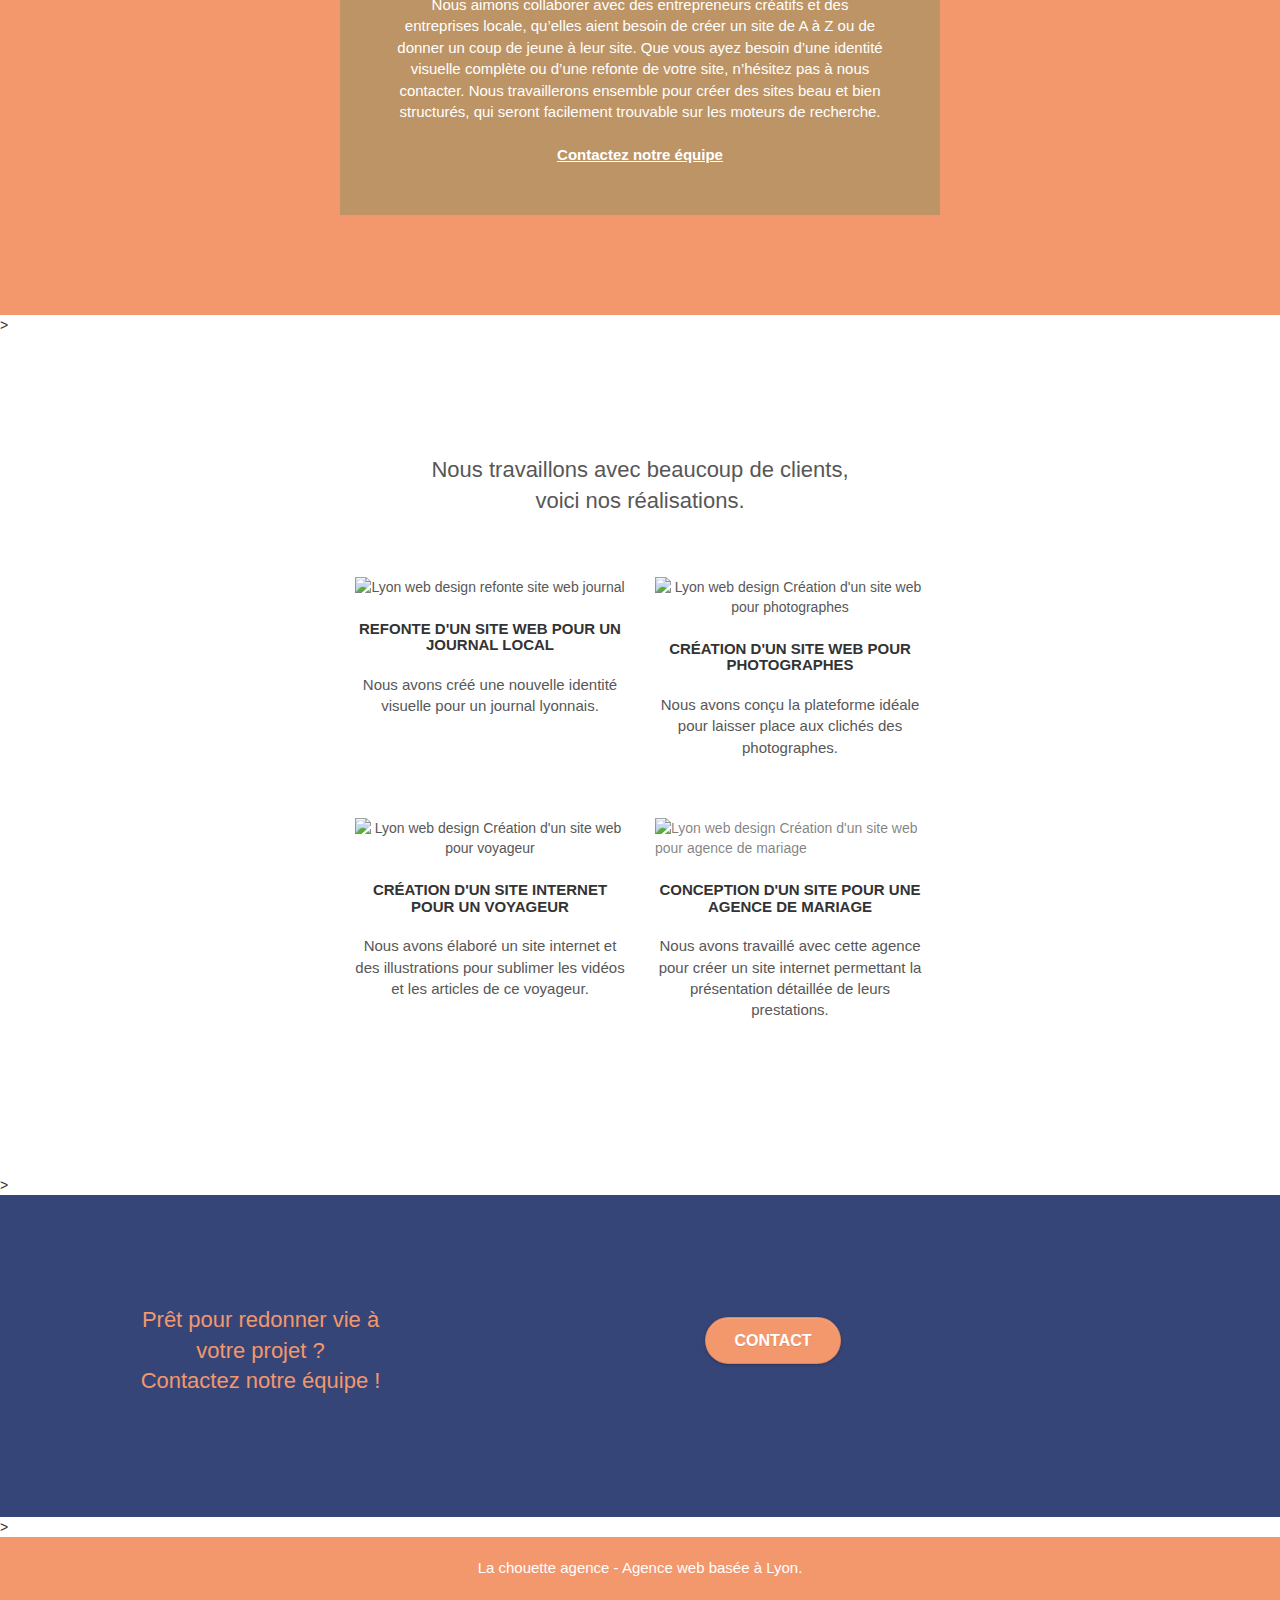
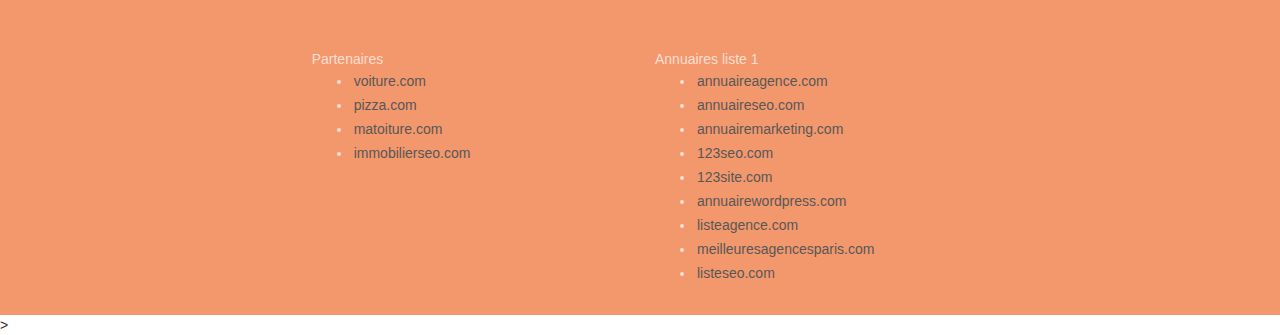
==== commit 6c125cd9: "padding footer li et correction du form" ====
--- a/index.html
+++ b/index.html
@@ -61,7 +61,7 @@
 						<img src="img/logo.png" class="logo center-block image-resize-mode" alt="logo La chouette agence web Design Lyon" />
 						<h1 class="text-center hero-bloc-text tc-white ">La chouette agence. Web design à Lyon</h1>
 						<div class="text-center">
-						<a href="page2.html" class="btn btn-lg btn-clean btn-rd cta-hero btn-atomic-tangerine" id="cta-hero">Contact</a>
+						<a href="contact.html" class="btn btn-lg btn-clean btn-rd cta-hero btn-atomic-tangerine" id="cta-hero">Contact</a>
 						</div>
 					</div>
 				</div>
@@ -184,7 +184,7 @@
 				<div class="row">
 					<h2 class="mg-md text-center tc-white">Prêt pour redonner vie à votre projet ?<br>Contactez notre équipe !</h2>
 					<div class="col-sm-12 text-center">
-						<a href="page2.html" class="btn btn-atomic-tangerine btn-clean btn-rd btn-lg cta-hero">Contact</a>
+						<a href="contact.html" class="btn btn-atomic-tangerine btn-clean btn-rd btn-lg cta-hero">Contact</a>
 					</div>
 				</div>
 			</div>
--- a/style.min.css
+++ b/style.min.css
@@ -1,5 +1,8 @@
 .logo {
   height: 100px;
+}
+footer li {
+  padding: 2px;
 }
 a,
 button {
@@ -265,6 +268,10 @@
 }
 .navbar-brand img[src$="svg"] {
   min-width: 100px;
+}
+.chouette {
+  width: 212px;
+  height: 40px;
 }
 .nav-center .navbar-brand img {
   margin: 0;
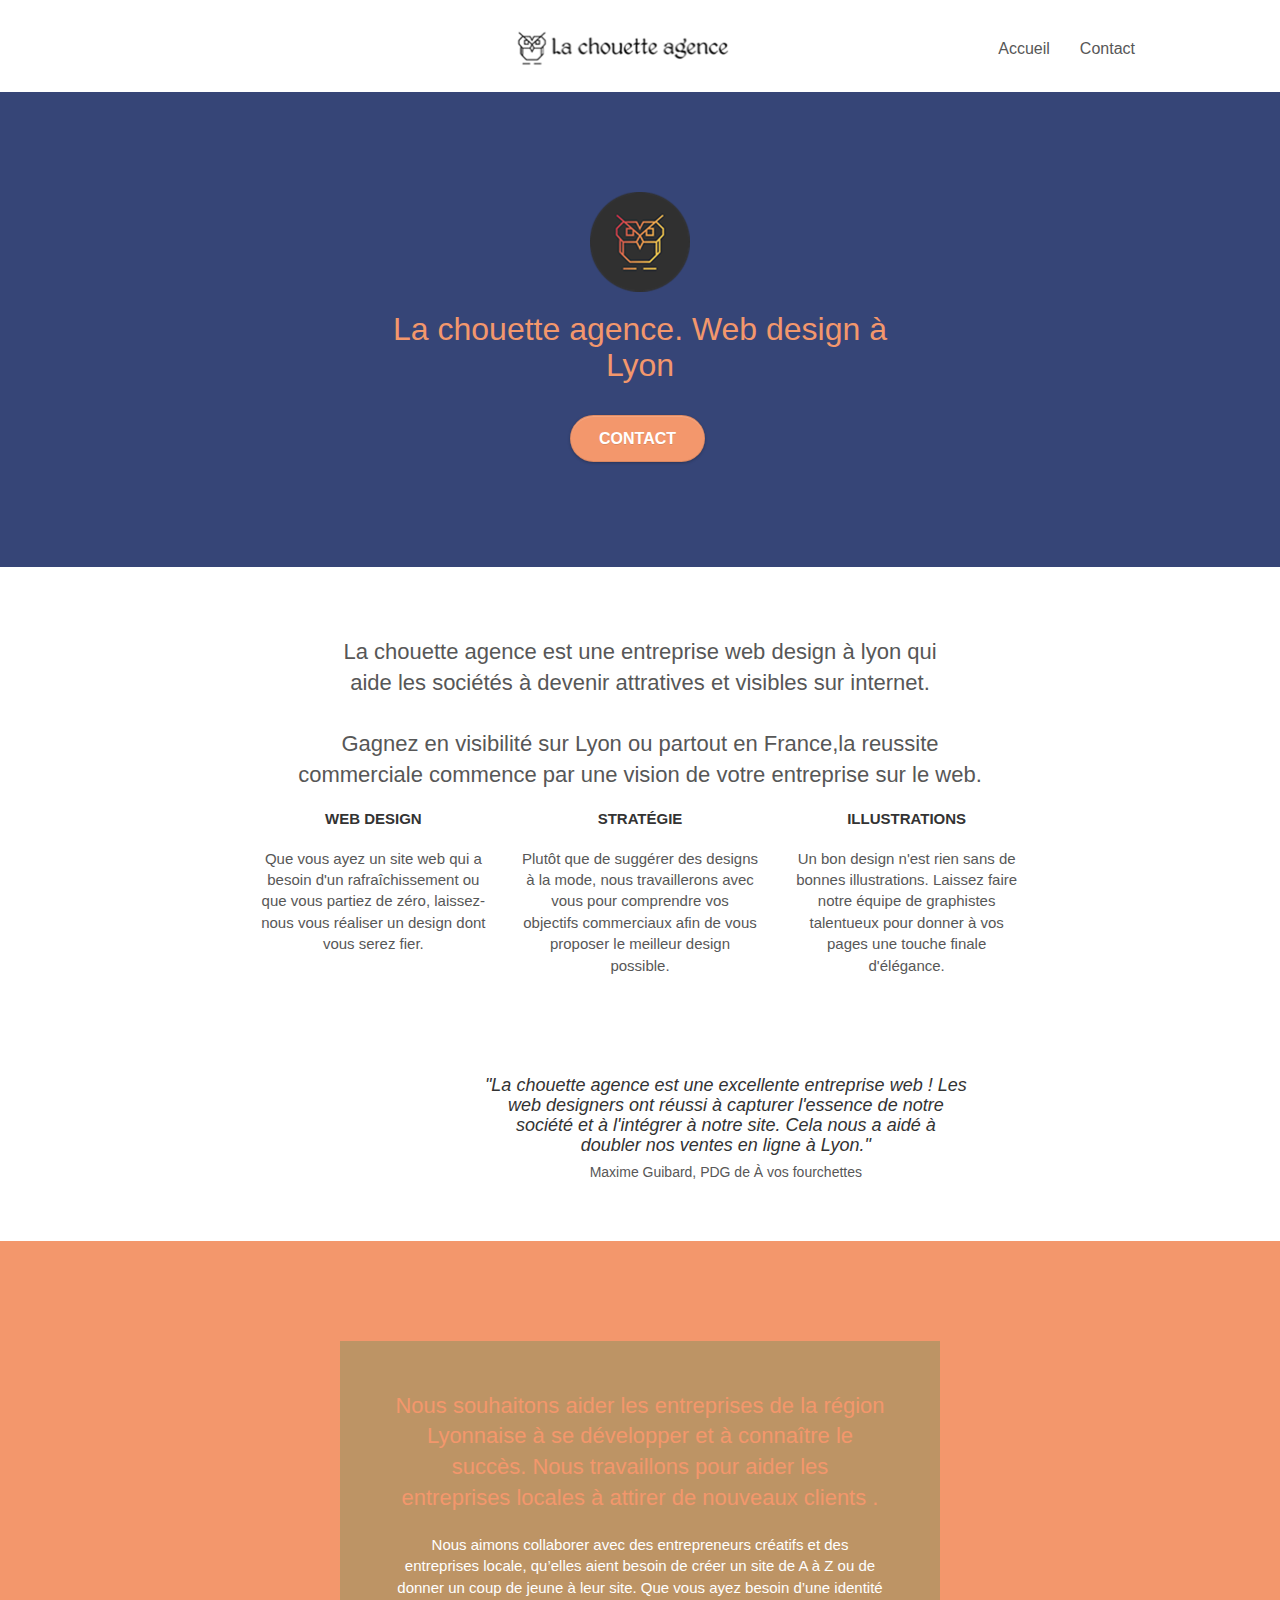
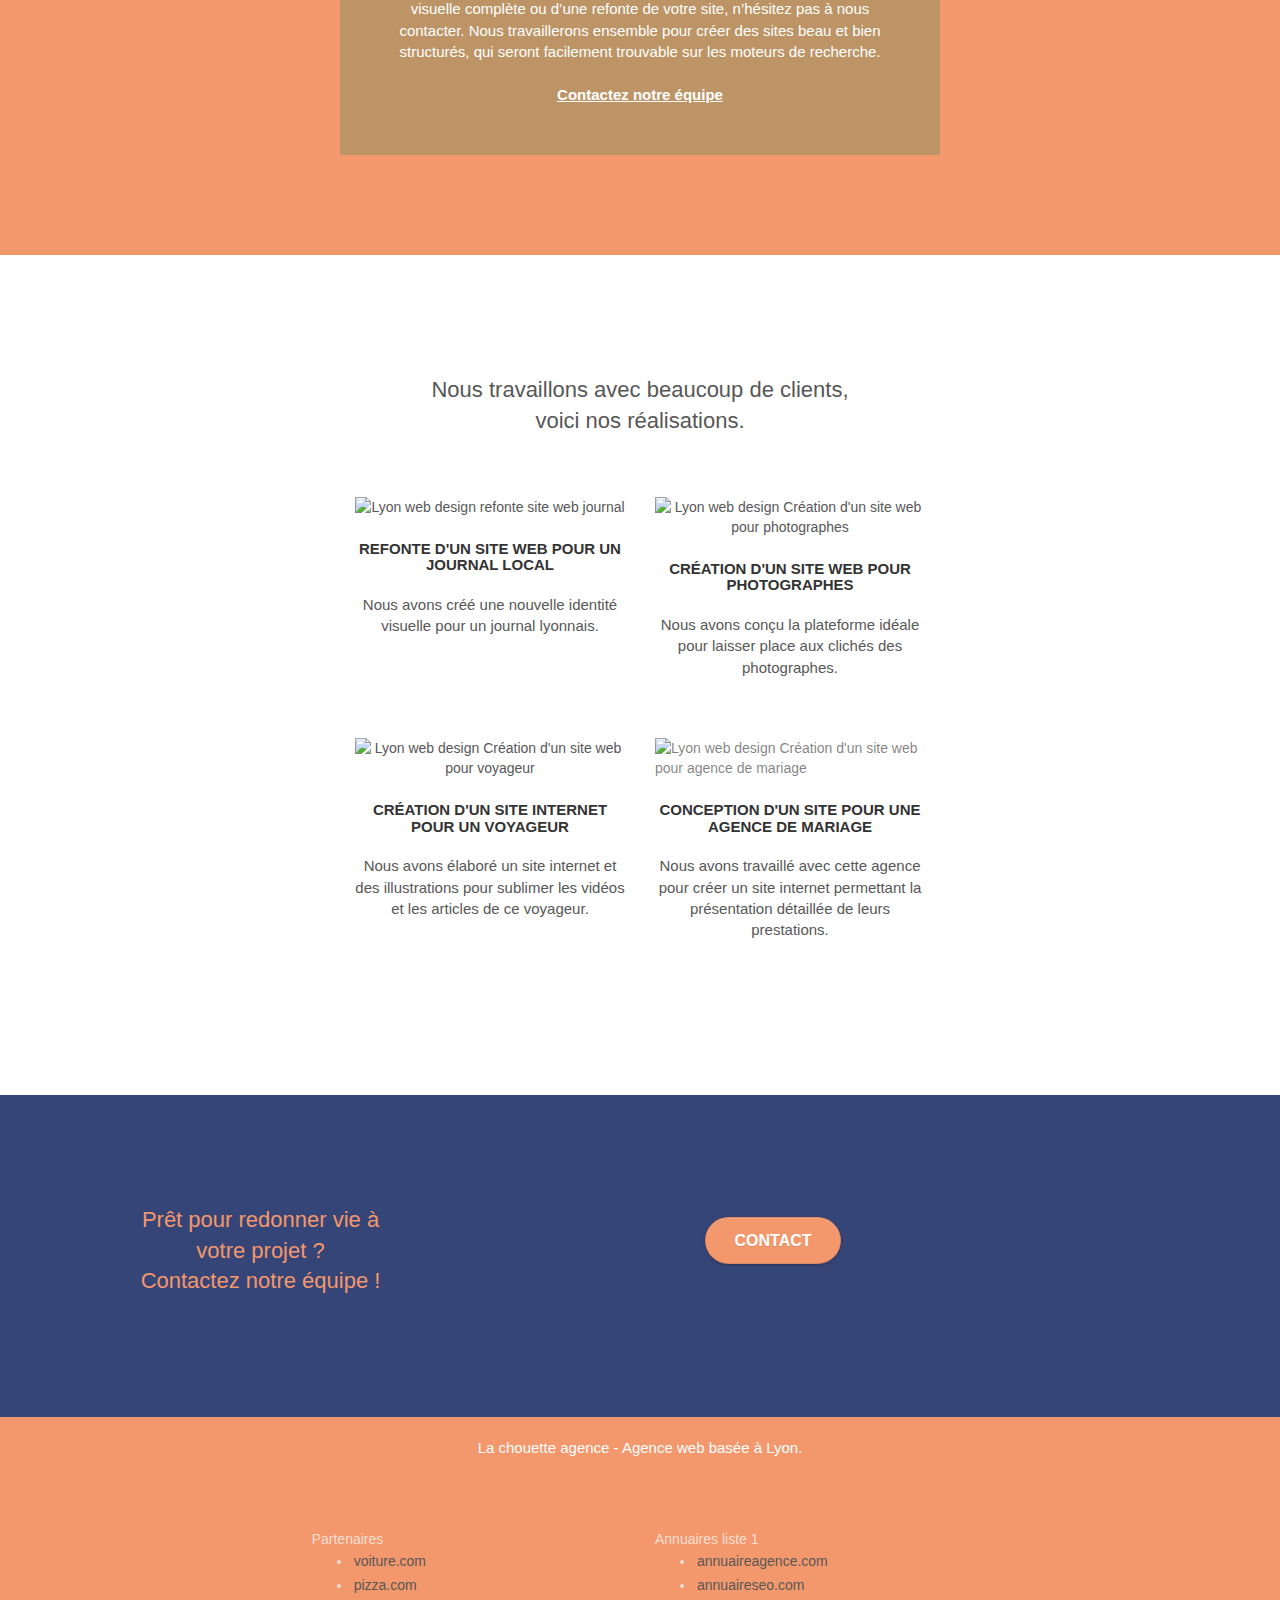
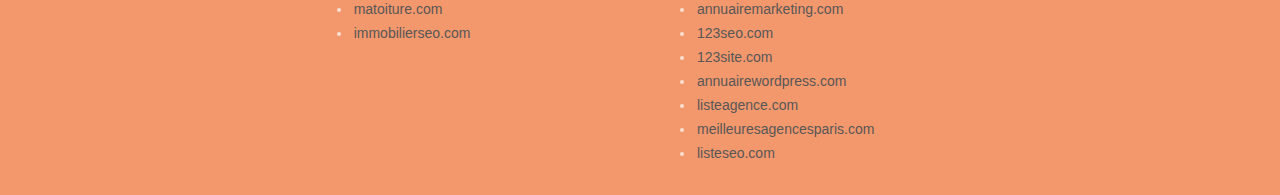
==== commit 9f042782: "supression > erreur de saisie" ====
--- a/index.html
+++ b/index.html
@@ -50,7 +50,7 @@
 					</div>
 				</nav>
 			</div>
-		</header>>
+		</header>
 <!-- bloc-0 END -->
 
 <!-- bloc-1-presentation -->
@@ -66,7 +66,7 @@
 					</div>
 				</div>
 			</div>
-		</section>>
+		</section>
 <!-- bloc-1-presentation END -->
 
 <!-- bloc-2-services -->
@@ -121,7 +121,7 @@
 					</div>
 				</div>
 			</div>
-		</section>>
+		</section>
 <!-- bloc-2-services END -->
 
 <!-- bloc-3-what-i-do -->
@@ -137,7 +137,7 @@
 					</div>
 				</div>
 			</div>
-		</section>>
+		</section>
 <!-- bloc-3-what-i-do END -->
 
 <!-- bloc-4-portfolio -->
@@ -164,18 +164,18 @@
 				</div>
 				<div class="row tight-width-whitespace portfolio-row">
 					<div class="col-sm-6">
-						<a href="#" data-lightbox="img/3.bmp" data-gallery-id="gallery-1" data-caption="Création d'un site internet pour un voyageur" data-frame="snapshot-lb"><img src="img/3.jpeg" class="img-responsive portfolio-thumb" alt="Lyon web design Création d'un site web pour voyageur"/></a>
+						<a href="#" data-lightbox="img/3.jpeg" data-gallery-id="gallery-1" data-caption="Création d'un site internet pour un voyageur" data-frame="snapshot-lb"><img src="img/3.jpeg" class="img-responsive portfolio-thumb" alt="Lyon web design Création d'un site web pour voyageur"/></a>
 						<h3 class="mg-md text-center">Création d'un site internet pour un voyageur</h3>
 						<p class="text-center">Nous avons élaboré un site internet et des illustrations pour sublimer les vidéos et les articles de ce voyageur.</p>
 					</div>
 					<div class="col-sm-6">
-						<a href="#" data-lightbox="img/4.bmp" data-gallery-id="gallery-1" data-caption="Conception d'un site pour une agence de mariage" data-frame="snapshot-lb"></a><img src="img/4.jpeg" class="img-responsive portfolio-thumb" alt="Lyon web design Création d'un site web pour agence de mariage" />
+						<a href="#" data-lightbox="img/4.jpeg" data-gallery-id="gallery-1" data-caption="Conception d'un site pour une agence de mariage" data-frame="snapshot-lb"></a><img src="img/4.jpeg" class="img-responsive portfolio-thumb" alt="Lyon web design Création d'un site web pour agence de mariage" />
 						<h3 class="mg-md text-center">Conception d'un site pour une agence de mariage</h3>
 						<p class="text-center">Nous avons travaillé avec cette agence pour créer un site internet permettant la présentation détaillée de leurs prestations.</p>
 					</div>
 				</div>
 			</div>
-		</section>>
+		</section>
 <!-- bloc-4-portfolio END -->
 
 <!-- bloc-5-cta -->
@@ -188,7 +188,7 @@
 					</div>
 				</div>
 			</div>
-		</section>>
+		</section>
 <!-- bloc-5-cta END -->
 
 <!-- Footer - bloc-8 -->
@@ -242,24 +242,11 @@
 									<li><a href="listeseo.com">listeseo.com</a></li>
 								</ul>
 							</div>
-							<!-- <div class="col-sm-4">Annuaires liste 2
-								<ul>
-									<li><a href="betterseo.com">betterseo.com</a></li>
-									<li><a href="ameliorerseo.com">ameliorerseo.com</a></li>
-									<li><a href="seojuicelien.com">seojuicelien.com</a></li>
-									<li><a href="meilleursliens.com">meilleursliens.com</a></li>
-									<li><a href="liensagogo.com">liensagogo.com</a></li>
-									<li><a href="backlink.com">backlink.com</a></li>
-									<li><a href="linkjuiceannuaire.com">linkjuiceannuaire.com</a></li>
-									<li><a href="remontersurgoogle.com">remontersurgoogle.com</a></li>
-									<li><a href="vraiseofiable.com">vraiseofiable.com</a></li>
-								</ul>
-							</div> -->
-						</div>
-					</div>
-				</div>
-			</div>
-		</footer>>
+						</div>
+					</div>
+				</div>
+			</div>
+		</footer>
 <!-- Footer - bloc-8 END -->
 
 	</main>
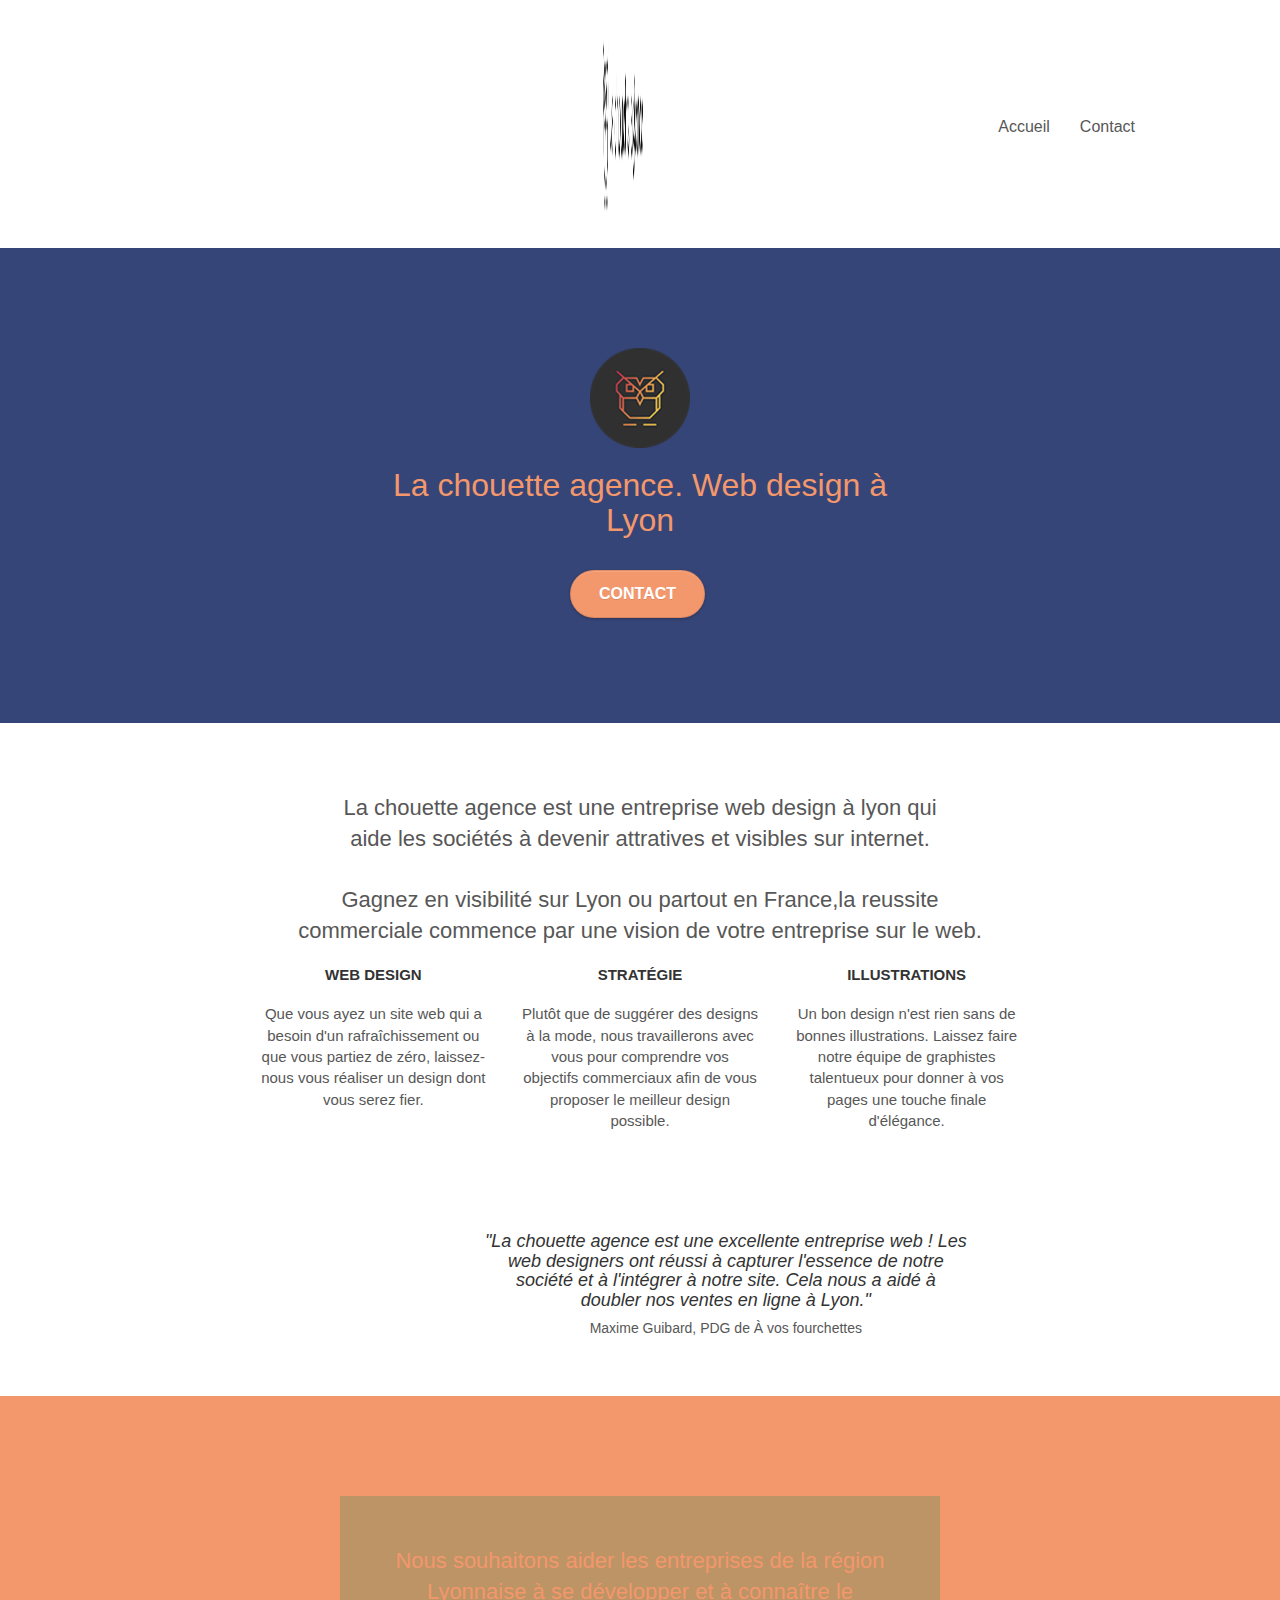
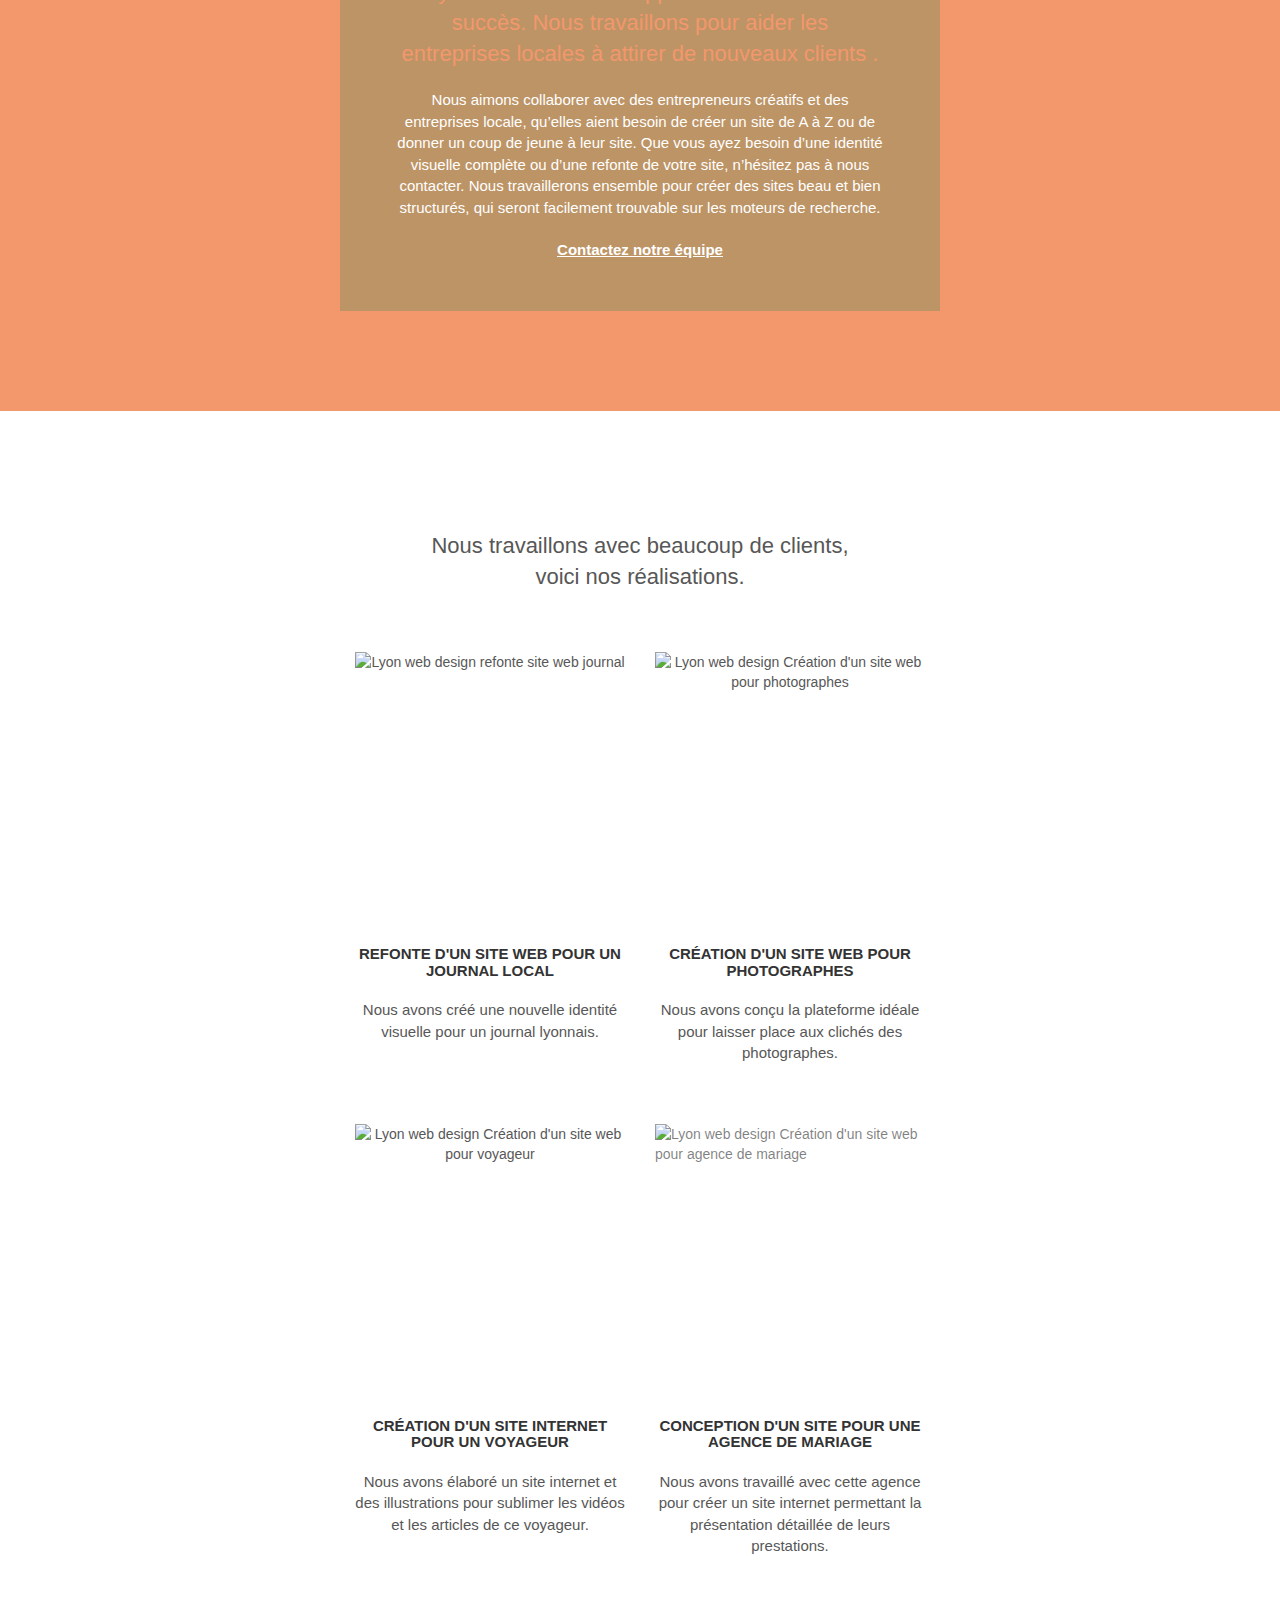
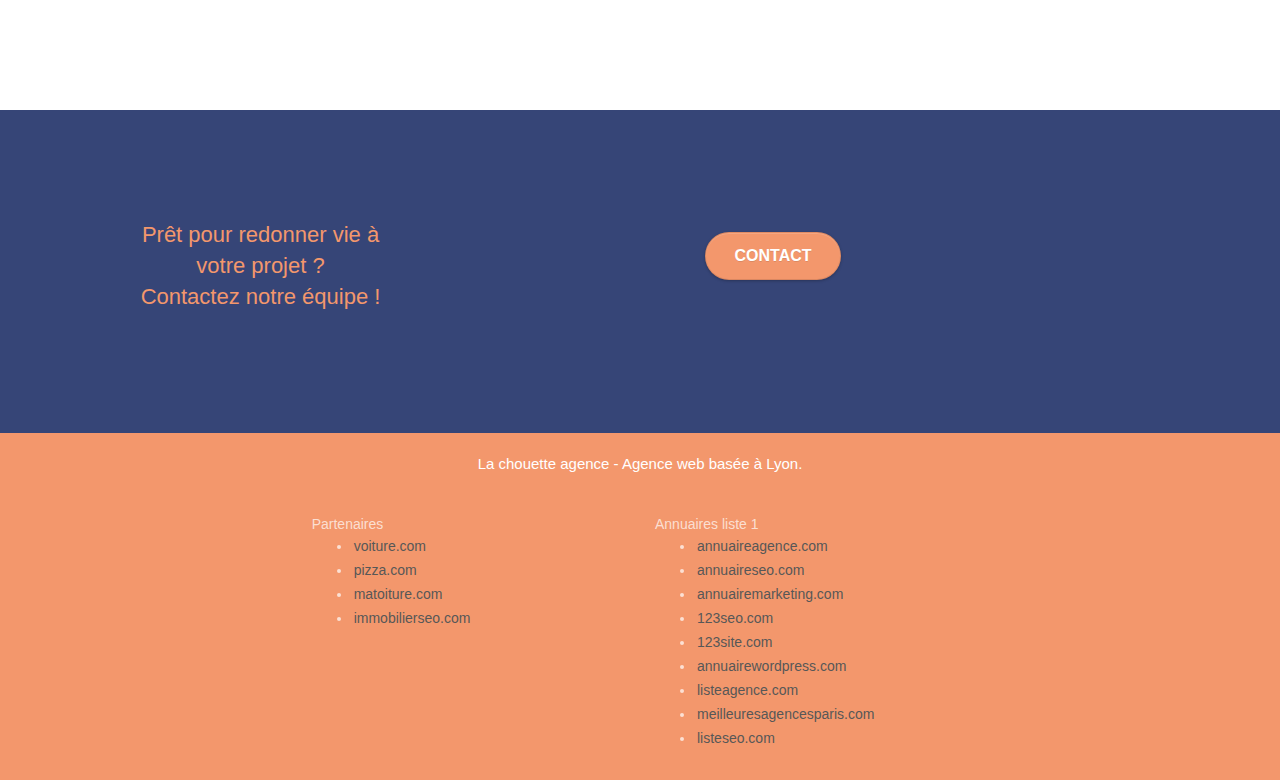
==== commit 34f576e2: "ajout de width et height explicite" ====
--- a/index.html
+++ b/index.html
@@ -2,7 +2,7 @@
 <html lang="fr">
 <head>
     <meta charset="utf-8">
-    <meta name="description" content="La chouette agence est une entreprise web design à lyon qui aide les sociétés à devenir attratives et visibles sur internet. Gagnez en visibilité sur Lyon ou partout en France,la reussite commerciale commence par une vision de votre entreprise sur le web.">
+    <meta name="description" content="La chouette agence est une entreprise web design à lyon qui aide les sociétés à devenir attratives et visibles sur internet. Gagnez en visibilité sur Lyon ou partout en France.">
     <meta name="viewport" content="width=device-width, initial-scale=1.0, viewport-fit=cover">
     <link rel="shortcut icon" type="image/png" href="favicon.jpg">
     
@@ -12,11 +12,11 @@
 	<link rel="stylesheet" type="text/css" href="./css/et-line.min.css">
 	
     
-	<script src="./js/jquery-2.1.0.min.js"></script>
+	<!-- <script src="./js/jquery-2.1.0.min.js"></script>
 	<script src="./js/bootstrap.min.js"></script>
 	<script src="./js/blocs.min.js"></script>
 	<script src="./js/jquery.touchSwipe.min.js" defer></script>
-	<script src="./js/gmaps.min.js"></script>
+	<script src="./js/gmaps.min.js"></script> -->
 
 	<title>La Chouette Agence Entreprise Web Design Lyon</title>
     
@@ -33,7 +33,7 @@
 			<div class="container bloc-sm">
 				<nav class="navbar row">
 					<div class="navbar-header">
-						<a class="navbar-brand" href="index.html"><img class="chouette" src="img/la-chouette-agence.png" alt="paris web design logo agence"/></a>
+						<a class="navbar-brand" href="index.html"><img height="212" width="40" src="img/la-chouette-agence.png" alt="paris web design logo agence"/></a>
 						<button id="nav-toggle" type="button" class="ui-navbar-toggle navbar-toggle" data-toggle="collapse" data-target=".navbar-1">
 							<span class="sr-only">Toggle navigation</span><span class="icon-bar"></span><span class="icon-bar"></span><span class="icon-bar"></span>
 						</button>
@@ -58,7 +58,7 @@
 			<div class="container bloc-lg">
 				<div class="row tight-width-whitespace">
 					<div class="col-sm-12">
-						<img src="img/logo.png" class="logo center-block image-resize-mode" alt="logo La chouette agence web Design Lyon" />
+						<img src="img/logo.png" class="logo center-block image-resize-mode" height="100" width="100" alt="logo La chouette agence web Design Lyon" />
 						<h1 class="text-center hero-bloc-text tc-white ">La chouette agence. Web design à Lyon</h1>
 						<div class="text-center">
 						<a href="contact.html" class="btn btn-lg btn-clean btn-rd cta-hero btn-atomic-tangerine" id="cta-hero">Contact</a>
@@ -151,12 +151,12 @@
 				</div>
 				<div class="row tight-width-whitespace portfolio-row">
 					<div class="col-sm-6">
-						<a href="#" data-lightbox="img/1.jpg" data-gallery-id="gallery-1" data-caption="Refonte d'un site web pour un journal local" data-frame="snapshot-lb"><img src="img/1.jpg" alt="Lyon web design refonte site web journal" class="img-responsive portfolio-thumb" /></a>
+						<a href="#" data-lightbox="img/1.jpg" data-gallery-id="gallery-1" data-caption="Refonte d'un site web pour un journal local" data-frame="snapshot-lb"><img src="img/1.jpg" height="270" width="270" alt="Lyon web design refonte site web journal" class="img-responsive portfolio-thumb" /></a>
 						<h3 class="mg-md text-center">Refonte d'un site web pour un journal local</h3>
 						<p class="text-center">Nous avons créé une nouvelle identité visuelle pour un journal lyonnais.</p>
 					</div>
 					<div class="col-sm-6">
-						<a href="#" data-lightbox="img/2.jpg" data-gallery-id="gallery-1" data-caption="Création d'un site web pour photographes" data-frame="snapshot-lb"><img src="img/2.jpg" class="img-responsive portfolio-thumb" alt="Lyon web design  Création d'un site web pour photographes" />
+						<a href="#" data-lightbox="img/2.jpg" data-gallery-id="gallery-1" data-caption="Création d'un site web pour photographes" data-frame="snapshot-lb"><img src="img/2.jpg" class="img-responsive portfolio-thumb" width="270" height="270" alt="Lyon web design  Création d'un site web pour photographes" />
 						</a>
 						<h3 class="mg-md text-center">Création d'un site web pour photographes</h3>
 						<p class="text-center">Nous avons conçu la plateforme idéale pour laisser place aux clichés des photographes.</p>
@@ -164,12 +164,12 @@
 				</div>
 				<div class="row tight-width-whitespace portfolio-row">
 					<div class="col-sm-6">
-						<a href="#" data-lightbox="img/3.jpeg" data-gallery-id="gallery-1" data-caption="Création d'un site internet pour un voyageur" data-frame="snapshot-lb"><img src="img/3.jpeg" class="img-responsive portfolio-thumb" alt="Lyon web design Création d'un site web pour voyageur"/></a>
+						<a href="#" data-lightbox="img/3.jpeg" data-gallery-id="gallery-1" data-caption="Création d'un site internet pour un voyageur" data-frame="snapshot-lb"><img src="img/3.jpeg" class="img-responsive portfolio-thumb" width="270" height="270" alt="Lyon web design Création d'un site web pour voyageur"/></a>
 						<h3 class="mg-md text-center">Création d'un site internet pour un voyageur</h3>
 						<p class="text-center">Nous avons élaboré un site internet et des illustrations pour sublimer les vidéos et les articles de ce voyageur.</p>
 					</div>
 					<div class="col-sm-6">
-						<a href="#" data-lightbox="img/4.jpeg" data-gallery-id="gallery-1" data-caption="Conception d'un site pour une agence de mariage" data-frame="snapshot-lb"></a><img src="img/4.jpeg" class="img-responsive portfolio-thumb" alt="Lyon web design Création d'un site web pour agence de mariage" />
+						<a href="#" data-lightbox="img/4.jpeg" data-gallery-id="gallery-1" data-caption="Conception d'un site pour une agence de mariage" data-frame="snapshot-lb"></a><img src="img/4.jpeg" class="img-responsive portfolio-thumb" width="270" height="270" alt="Lyon web design Création d'un site web pour agence de mariage" />
 						<h3 class="mg-md text-center">Conception d'un site pour une agence de mariage</h3>
 						<p class="text-center">Nous avons travaillé avec cette agence pour créer un site internet permettant la présentation détaillée de leurs prestations.</p>
 					</div>
@@ -218,7 +218,6 @@
 									<a class="social" href="index.html"><span class="fa fa-instagram icon-md"></span></a>
 								</div>
 							</div>
-							<div class="keywords" style="color:#F3976C;">Agence web à paris, stratégie web, web design, illustrations, design de site web, site web, web, internet, site internet, site</div>
 						</div>
 						<div class="row footer-li">
 							<div class="col-sm-4">Partenaires
--- a/style.min.css
+++ b/style.min.css
@@ -1,5 +1,6 @@
 .logo {
   height: 100px;
+  width: 100px;
 }
 footer li {
   padding: 2px;
@@ -466,6 +467,7 @@
   font-family: HelveticaNeue-Light, "Helvetica Neue Light", "Helvetica Neue",
     Helvetica, Arial;
   font-size: 32px;
+  font-display: swap;
   width: 50px;
   height: 50px;
   margin-left: -25px;
@@ -566,6 +568,7 @@
   font-family: helvetica;
   font-weight: 400;
   color: #575757 !important;
+  font-display: swap;
 }
 h4 {
   font-style: italic;
@@ -603,6 +606,7 @@
 .h1 {
   font-size: 20px;
   font-family: "Open Sans";
+  font-display: swap;
 }
 .cta-hero {
   margin-top: 22px;
@@ -640,6 +644,8 @@
 }
 .portfolio-thumb {
   margin-bottom: 24px;
+  width: 270px;
+  height: 270px;
 }
 .portfolio-row {
   margin-bottom: 44px;
@@ -702,7 +708,7 @@
   background-image: url(img/la-chouette-agence-banniere.jpg);
 }
 .bg-presentation {
-  background-image: url(img/image-de-presentation.bmp);
+  background-image: url(img/image-de-presentation.jpeg);
 }
 @media (max-width: 1024px) {
   .bloc {
@@ -725,12 +731,12 @@
     max-width: 100%;
   }
 }
-@media only screen and (min-device-width: 768px) and (max-device-width: 1024px) and (orientation: landscape) {
+@media only screen and (min-width: 768px) and (max-width: 1024px) and (orientation: landscape) {
   .b-parallax {
     background-attachment: scroll;
   }
 }
-@media only screen and (min-device-width: 1024px) and (max-device-width: 1366px) and (-webkit-min-device-pixel-ratio: 1.5) {
+@media only screen and (min-width: 1024px) and (max-width: 1366px) and (-webkit-min-device-pixel-ratio: 1.5) {
   .b-parallax {
     background-attachment: scroll;
   }
@@ -747,10 +753,6 @@
     overflow-x: hidden;
     position: relative;
   }
-  .bloc {
-    padding-left: constant(safe-area-inset-left);
-    padding-right: constant(safe-area-inset-right);
-  }
   .bloc-group,
   .bloc-group .bloc {
     display: block;
@@ -759,8 +761,6 @@
   .bloc-fill-screen .fill-bloc-bottom-edge,
   .bloc-fill-screen .fill-bloc-top-edge {
     padding: 0 20px;
-    padding-left: constant(safe-area-inset-left);
-    padding-right: constant(safe-area-inset-right);
   }
 }
 @media (max-width: 767px) {
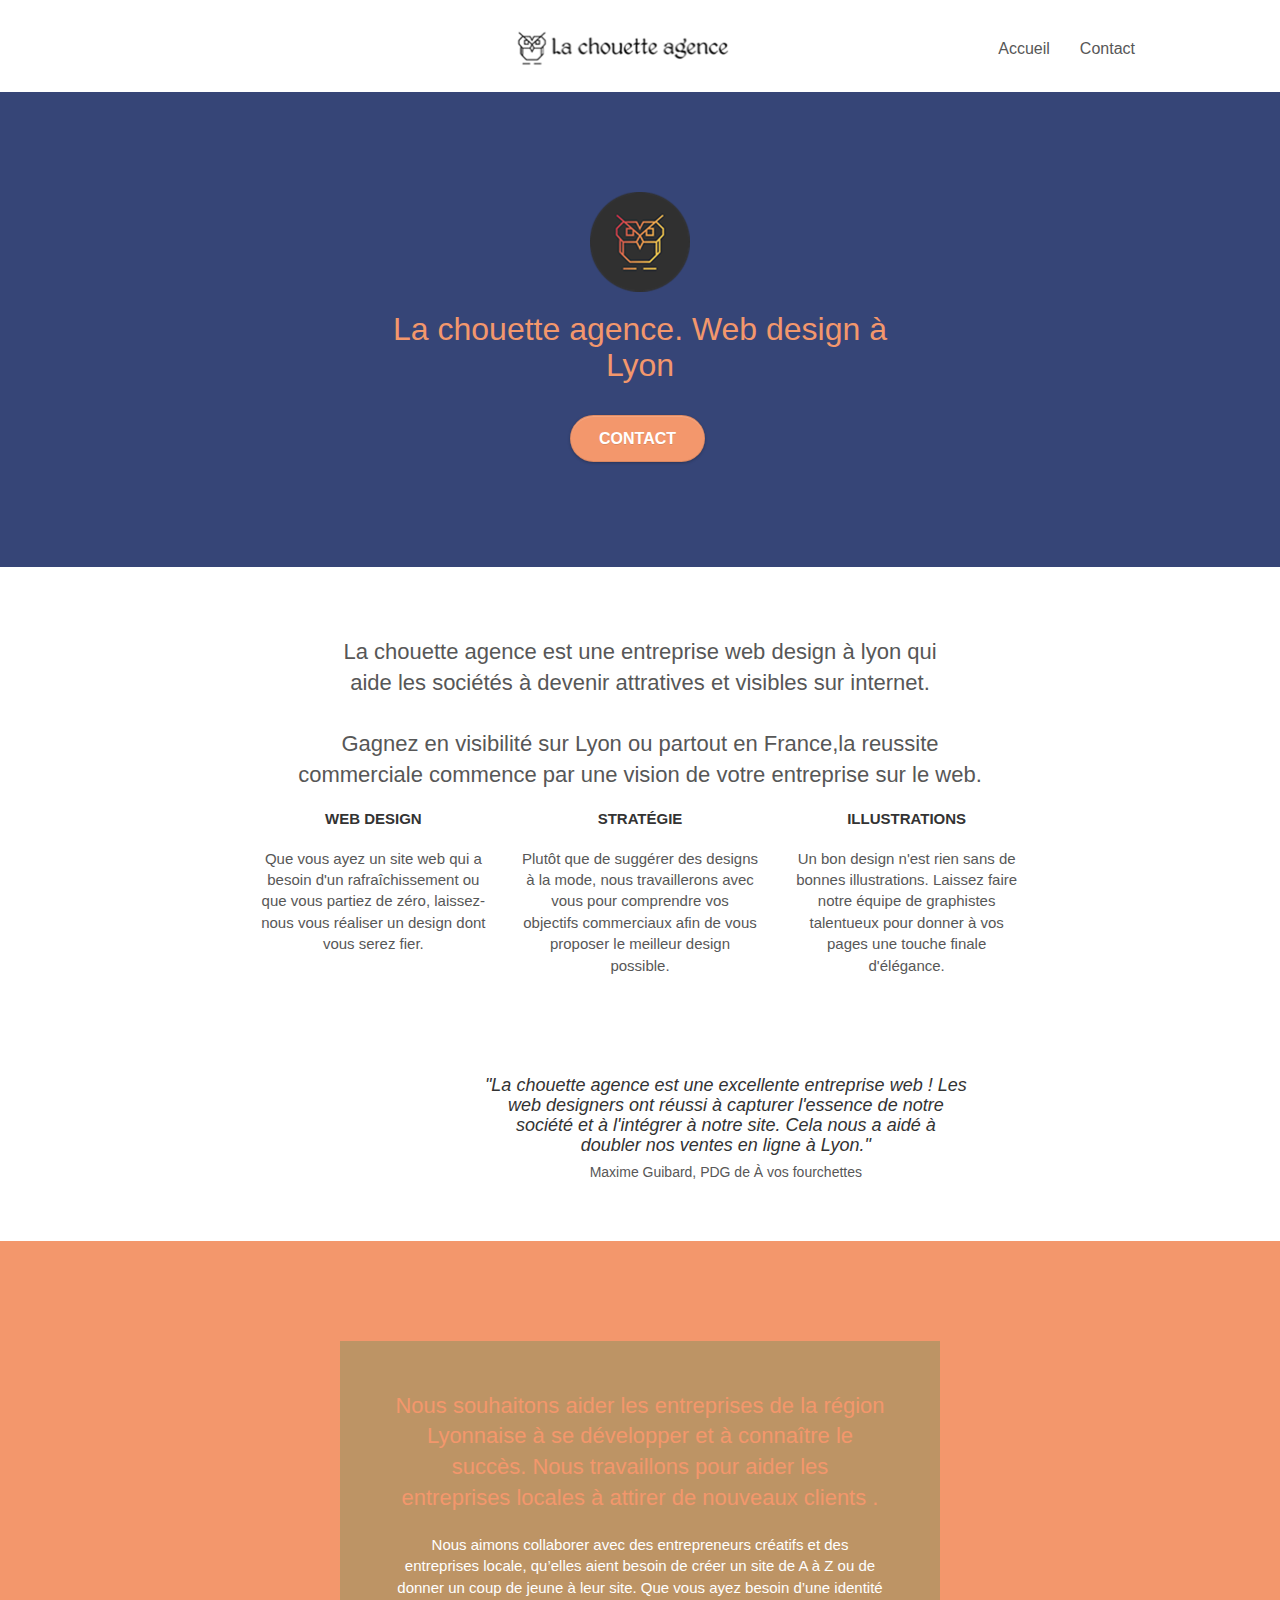
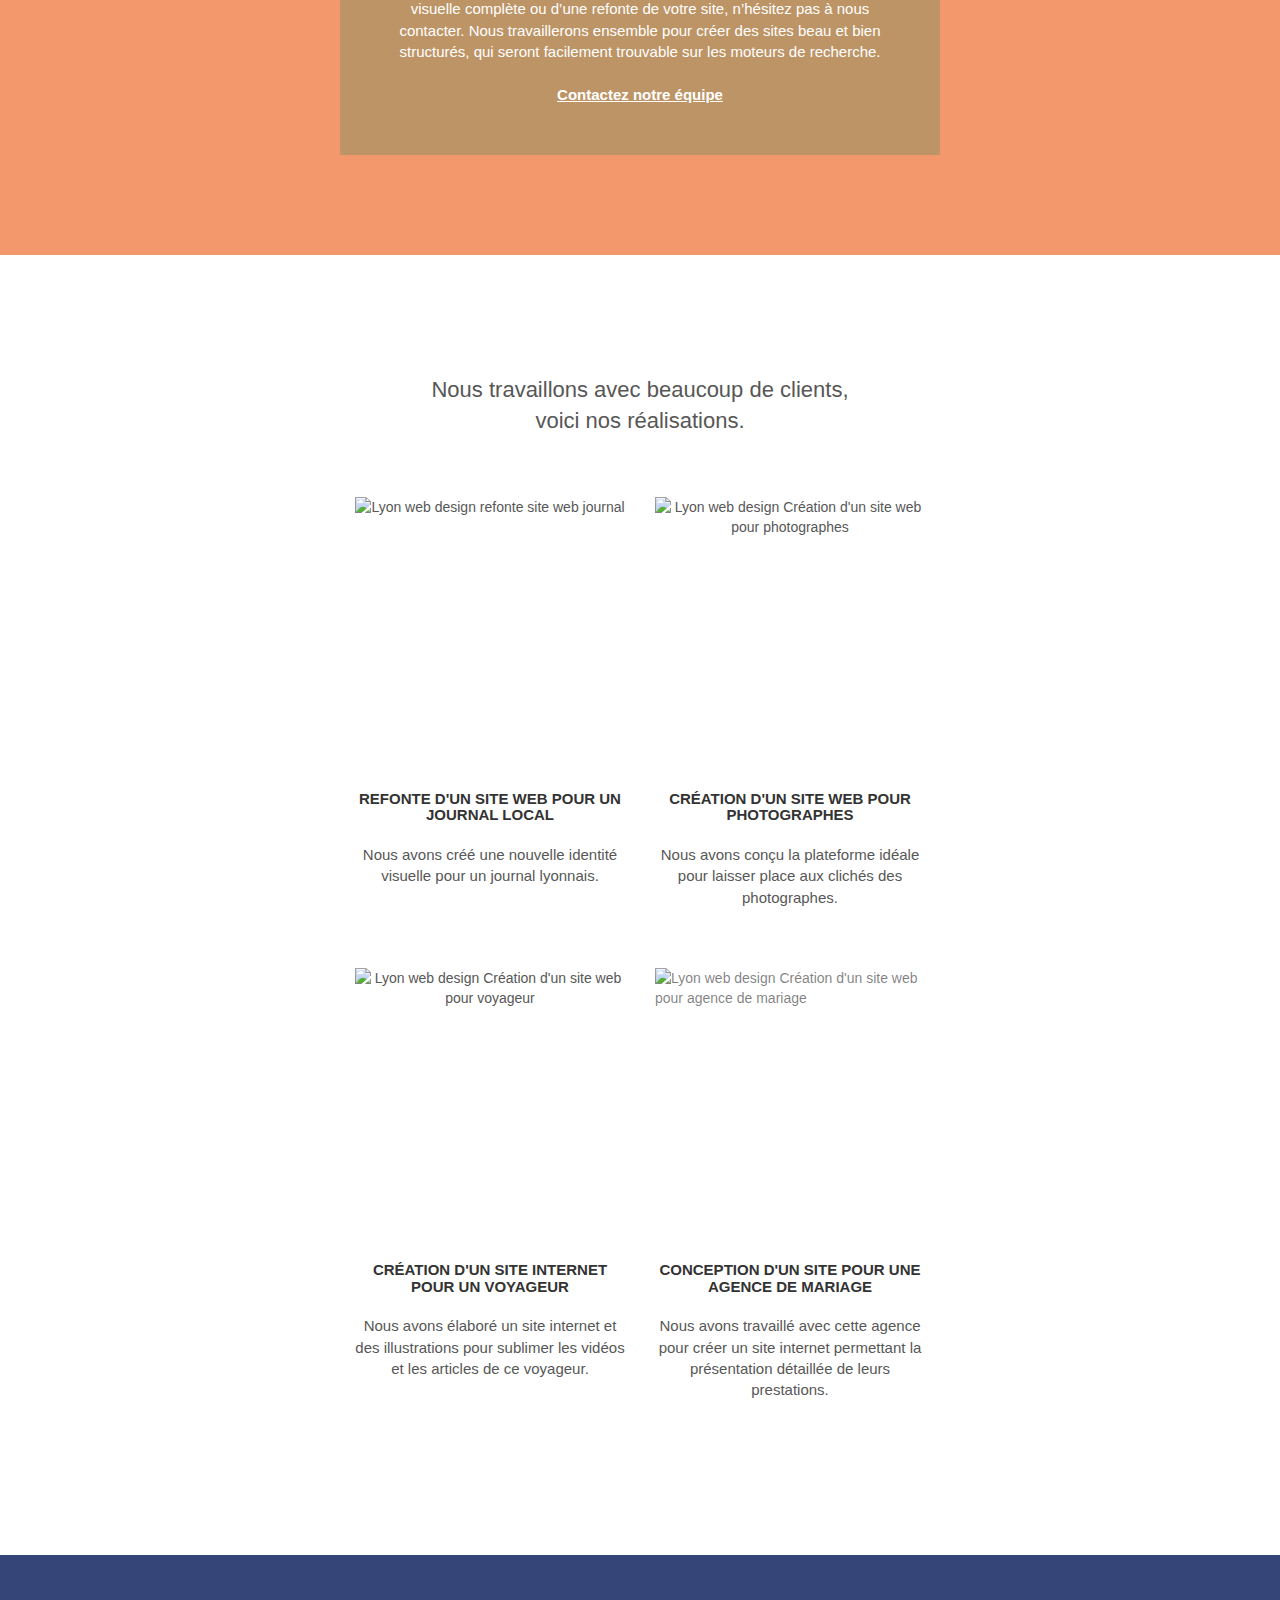
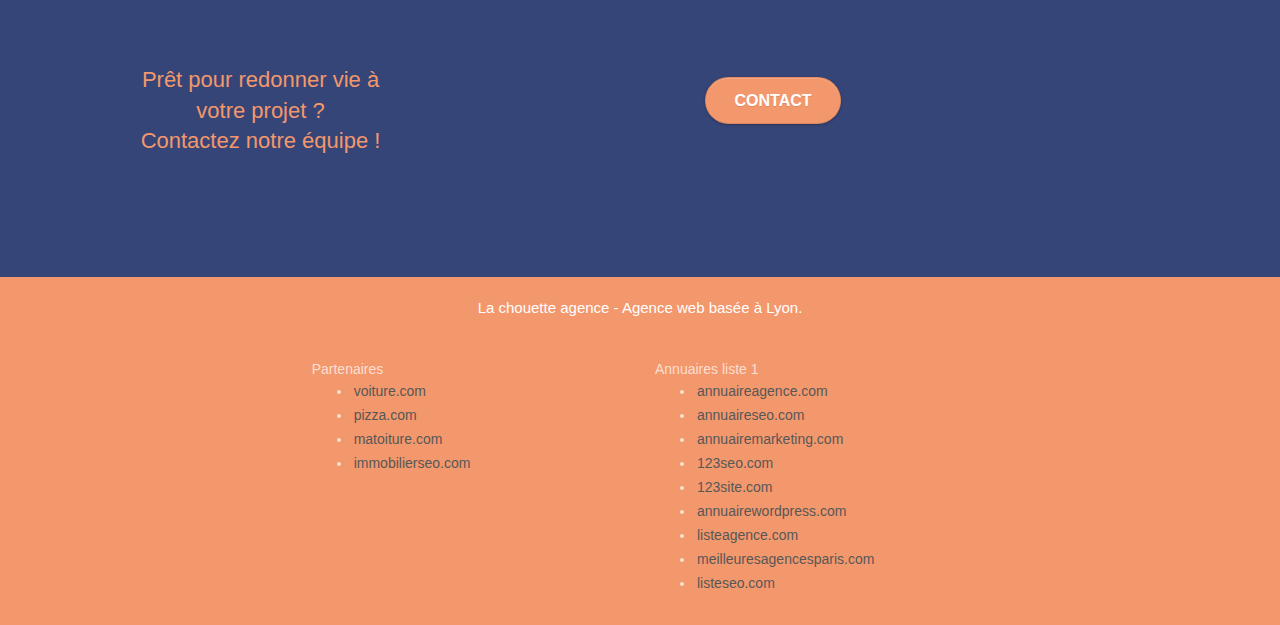
==== commit 4285bcab: "correction du alt oublié" ====
--- a/index.html
+++ b/index.html
@@ -33,7 +33,7 @@
 			<div class="container bloc-sm">
 				<nav class="navbar row">
 					<div class="navbar-header">
-						<a class="navbar-brand" href="index.html"><img height="212" width="40" src="img/la-chouette-agence.png" alt="paris web design logo agence"/></a>
+						<a class="navbar-brand" href="index.html"><img height="40" width="212" src="img/la-chouette-agence.png" alt="Lyon web design logo agence"/></a>
 						<button id="nav-toggle" type="button" class="ui-navbar-toggle navbar-toggle" data-toggle="collapse" data-target=".navbar-1">
 							<span class="sr-only">Toggle navigation</span><span class="icon-bar"></span><span class="icon-bar"></span><span class="icon-bar"></span>
 						</button>
